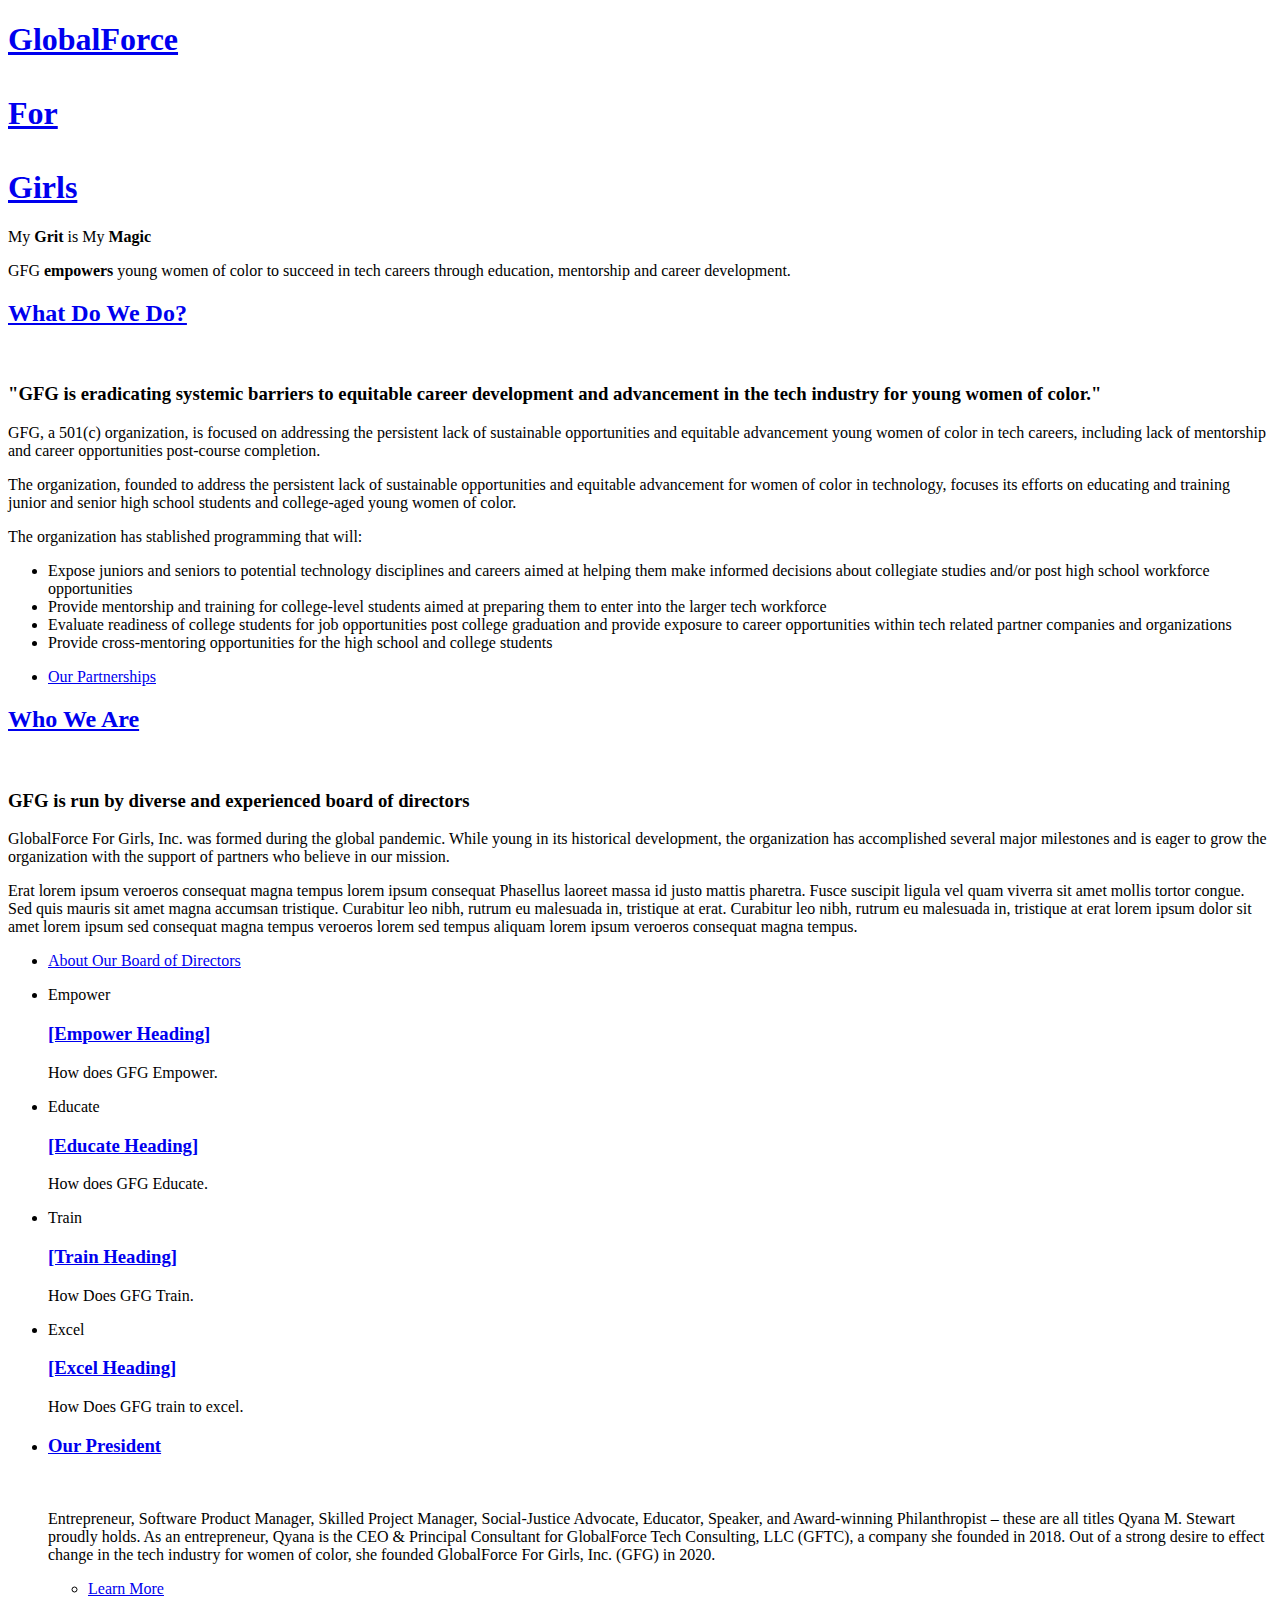
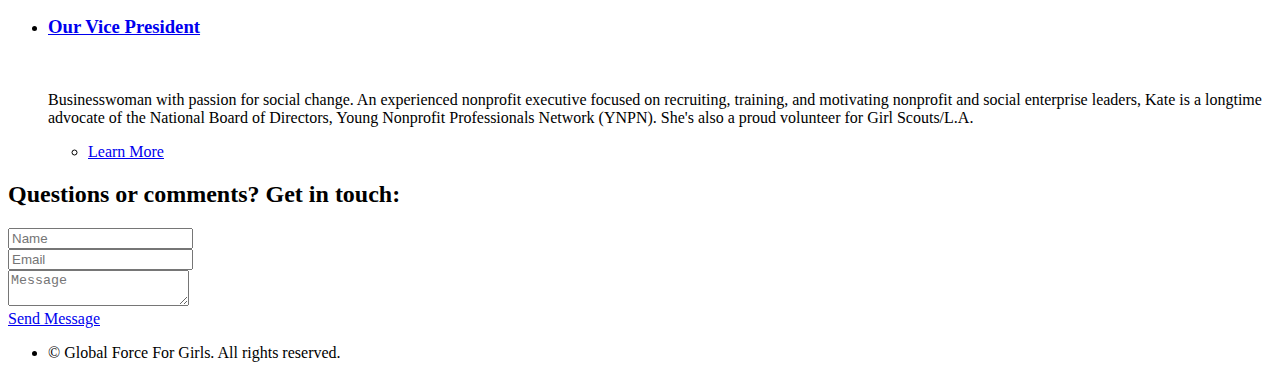
==== index.html @ ce8dde1b "Update index.html" ====
<!DOCTYPE HTML>

<html>

<head>
	<title>GlobalForce<br> For<br> Girls</title>
		<meta charset="utf-8" />
		<meta name="viewport" content="width=device-width, initial-scale=1, user-scalable=no" />
		<link rel="stylesheet" href="assets/css/main.css" />
	</head>
	<body class="homepage is-preload">
		<div id="page-wrapper">

			<!-- Header -->
				<section id="header">
          <!-- <div style="background-image: url('images/pic01_logo.png');"> -->
					<div class="container">

						<!-- Logo -->
							<h1 id="logo"><a href="index.html">GlobalForce<br> <br> For<br> <br>Girls</a></h1>
							<p>My <strong>Grit</strong> is My <strong>Magic</strong></p>

					</div>
				</section>

			<!-- Features -->
      
			<!-- Banner -->
				<section id="banner">
					<div class="container">
						<p>GFG <strong>empowers</strong> young women of color to succeed in tech careers through education, mentorship and career development.
             </p>
					</div>
				</section>

			<!-- Main -->
				<section id="main">
					<div class="container">
						<div class="row">

							<!-- Content -->
								<div id="content" class="col-8 col-12-medium">

									<!-- Post -->
										<article class="box post">
											<header>
												<h2><a href="#"> <strong>What Do We Do?</strong></a></h2>
											</header>
											<a href="#" class="image featured"><img src="images/bcc.jpg" alt="" /></a>
											<h3>"GFG is eradicating
systemic barriers to equitable career development
and advancement in the tech industry for young
women of color."</h3>
											<p>GFG, a 501(c) organization, is focused on addressing the persistent lack of sustainable
                      opportunities and equitable advancement young women of color in tech careers, including lack of mentorship and career
                      opportunities post-course completion.</p>

                      <p>The organization, founded to address the persistent lack of sustainable opportunities and equitable advancement for women of color in technology, focuses its efforts on educating and training junior and senior high school students and college-aged young women of color.</p> 
                      
                      <p>The organization has stablished programming that will:
                      <ul type="disc">
                      <li>Expose juniors and seniors to potential technology disciplines and careers aimed at helping them make informed decisions about collegiate studies and/or post high school workforce opportunities</li>
                      <li>Provide mentorship and training for college-level students aimed at preparing them to enter into the larger tech workforce</li>
                      <li>Evaluate readiness of college students for job opportunities post college graduation and provide exposure to career opportunities within tech related partner companies and organizations</li>
                      <li>Provide cross-mentoring opportunities for the high school and college students</li>
                      </ul>
                      </p>
											<ul class="actions">
												<li><a href="#" class="button icon solid fa-file">Our Partnerships</a></li>
											</ul>
                    
										</article>

									<!-- Post -->
										<article class="box post">
											<header>
												<h2><a href="#"><strong>Who We Are</strong></a></h2>
											</header>
											<a href="#" class="image featured"><img src="images/board.jpg" alt="" /></a>
											<h3>GFG is run by diverse and experienced  board of directors</h3>
											<p>GlobalForce For Girls, Inc. was formed during the global pandemic. While young in its historical development, the organization has accomplished several major milestones and is eager to grow the organization with the support of partners who believe in our mission.</p>
											<p>Erat lorem ipsum veroeros consequat magna tempus lorem ipsum consequat
											Phasellus laoreet massa id justo mattis pharetra. Fusce suscipit ligula
											vel quam viverra sit amet mollis tortor congue. Sed quis mauris sit amet
											magna accumsan tristique. Curabitur leo nibh, rutrum eu malesuada in,
											tristique at erat. Curabitur leo nibh, rutrum eu malesuada in, tristique
											at erat lorem ipsum dolor sit amet lorem ipsum sed consequat magna
											tempus veroeros lorem sed tempus aliquam lorem ipsum veroeros consequat
											magna tempus.</p>
											<ul class="actions">
												<li><a href="#" class="button icon solid fa-file">About Our Board of Directors</a></li>
											</ul>
										</article>

								</div>

							<!-- Sidebar -->
								<div id="sidebar" class="col-4 col-12-medium">

									<!-- Excerpts -->
										<section>
											<ul class="divided">
												<li>

													<!-- Excerpt -->
														<article class="box excerpt">
															<header>
																<span class="date">Empower</span>
																<h3><a href="#">[Empower Heading]</a></h3>
															</header>
															<p>How does GFG Empower.</p>
														</article>

												</li>
												<li>

													<!-- Excerpt -->
														<article class="box excerpt">
															<header>
																<span class="date">Educate</span>
																<h3><a href="#">[Educate Heading]</a></h3>
															</header>
															<p>How does GFG Educate.</p>
														</article>

												</li>
												<li>

													<!-- Excerpt -->
														<article class="box excerpt">
															<header>
																<span class="date">Train</span>
																<h3><a href="#">[Train Heading]</a></h3>
															</header>
															<p>How Does GFG Train.</p>
														</article>

												</li>

                        <li>

													<!-- Excerpt -->
														<article class="box excerpt">
															<header>
																<span class="date">Excel</span>
																<h3><a href="#">[Excel Heading]</a></h3>
															</header>
															<p>How Does GFG train to excel.</p>
														</article>

												</li>
											</ul>
										</section>

									<!-- Highlights -->
										<section>
											<ul class="divided">
												<li>

													<!-- Highlight -->
														<article class="box highlight">
															<header>
																<h3><a href="#">Our President</a></h3>
															</header>
															<a href="#" class="image left"><img src="images/qyana-ste.jpg" alt="" /></a>
															<p>Entrepreneur, Software Product Manager, Skilled Project Manager, Social-Justice Advocate, Educator, Speaker, and Award-winning Philanthropist – these are all titles Qyana M. Stewart proudly holds. As an entrepreneur, Qyana is the CEO & Principal Consultant for GlobalForce Tech Consulting, LLC 
                                (GFTC), a company she founded in 2018. Out of a strong desire to effect change in the tech industry for women of color, she founded GlobalForce For Girls, Inc. (GFG) in 2020.</p>
															<ul class="actions">
																<li><a href="#" class="button icon solid fa-file">Learn More</a></li>
															</ul>
														</article>

												</li>
												<li>

													<!-- Highlight -->
														<article class="box highlight">
															<header>
																<h3><a href="#">Our Vice President</a></h3>
															</header>
															<a href="#" class="image left"><img src="images/kate-cap.jpg" alt="" /></a>
															<p>Businesswoman with passion for social change. An experienced nonprofit executive focused on recruiting, training, and motivating nonprofit and social enterprise leaders, Kate is a longtime advocate of the National Board of Directors, Young Nonprofit Professionals Network (YNPN). She's also a proud volunteer for Girl Scouts/L.A.</p>
															<ul class="actions">
																<li><a href="#" class="button icon solid fa-file">Learn More</a></li>
															</ul>
														</article>

												</li>
											</ul>
										</section>

								</div>

						</div>
					</div>
				</section>

			<!-- Footer -->
				<section id="footer">
					<div class="container">
						<header>
							<h2>Questions or comments? <strong>Get in touch:</strong></h2>
						</header>
						<div class="row">
							<div class="col-6 col-12-medium">
								<section>
									<form method="post" action="#">
										<div class="row gtr-50">
											<div class="col-6 col-12-small">
												<input name="name" placeholder="Name" type="text" />
											</div>
											<div class="col-6 col-12-small">
												<input name="email" placeholder="Email" type="text" />
											</div>
											<div class="col-12">
												<textarea name="message" placeholder="Message"></textarea>
											</div>
											<div class="col-12">
												<a href="#" class="form-button-submit button icon solid fa-envelope">Send Message</a>
											</div>
										</div>
									</form>
								</section>
							</div>
						</div>
					</div>
					<div id="copyright" class="container">
						<ul class="links">
							<li>&copy; Global Force For Girls. All rights reserved.</li>
						</ul>
					</div>
				</section>

		</div>

		<!-- Scripts -->
			<script src="assets/js/jquery.min.js"></script>
			<script src="assets/js/jquery.dropotron.min.js"></script>
			<script src="assets/js/browser.min.js"></script>
			<script src="assets/js/breakpoints.min.js"></script>
			<script src="assets/js/util.js"></script>
			<script src="assets/js/main.js"></script>

	</body>
</html>
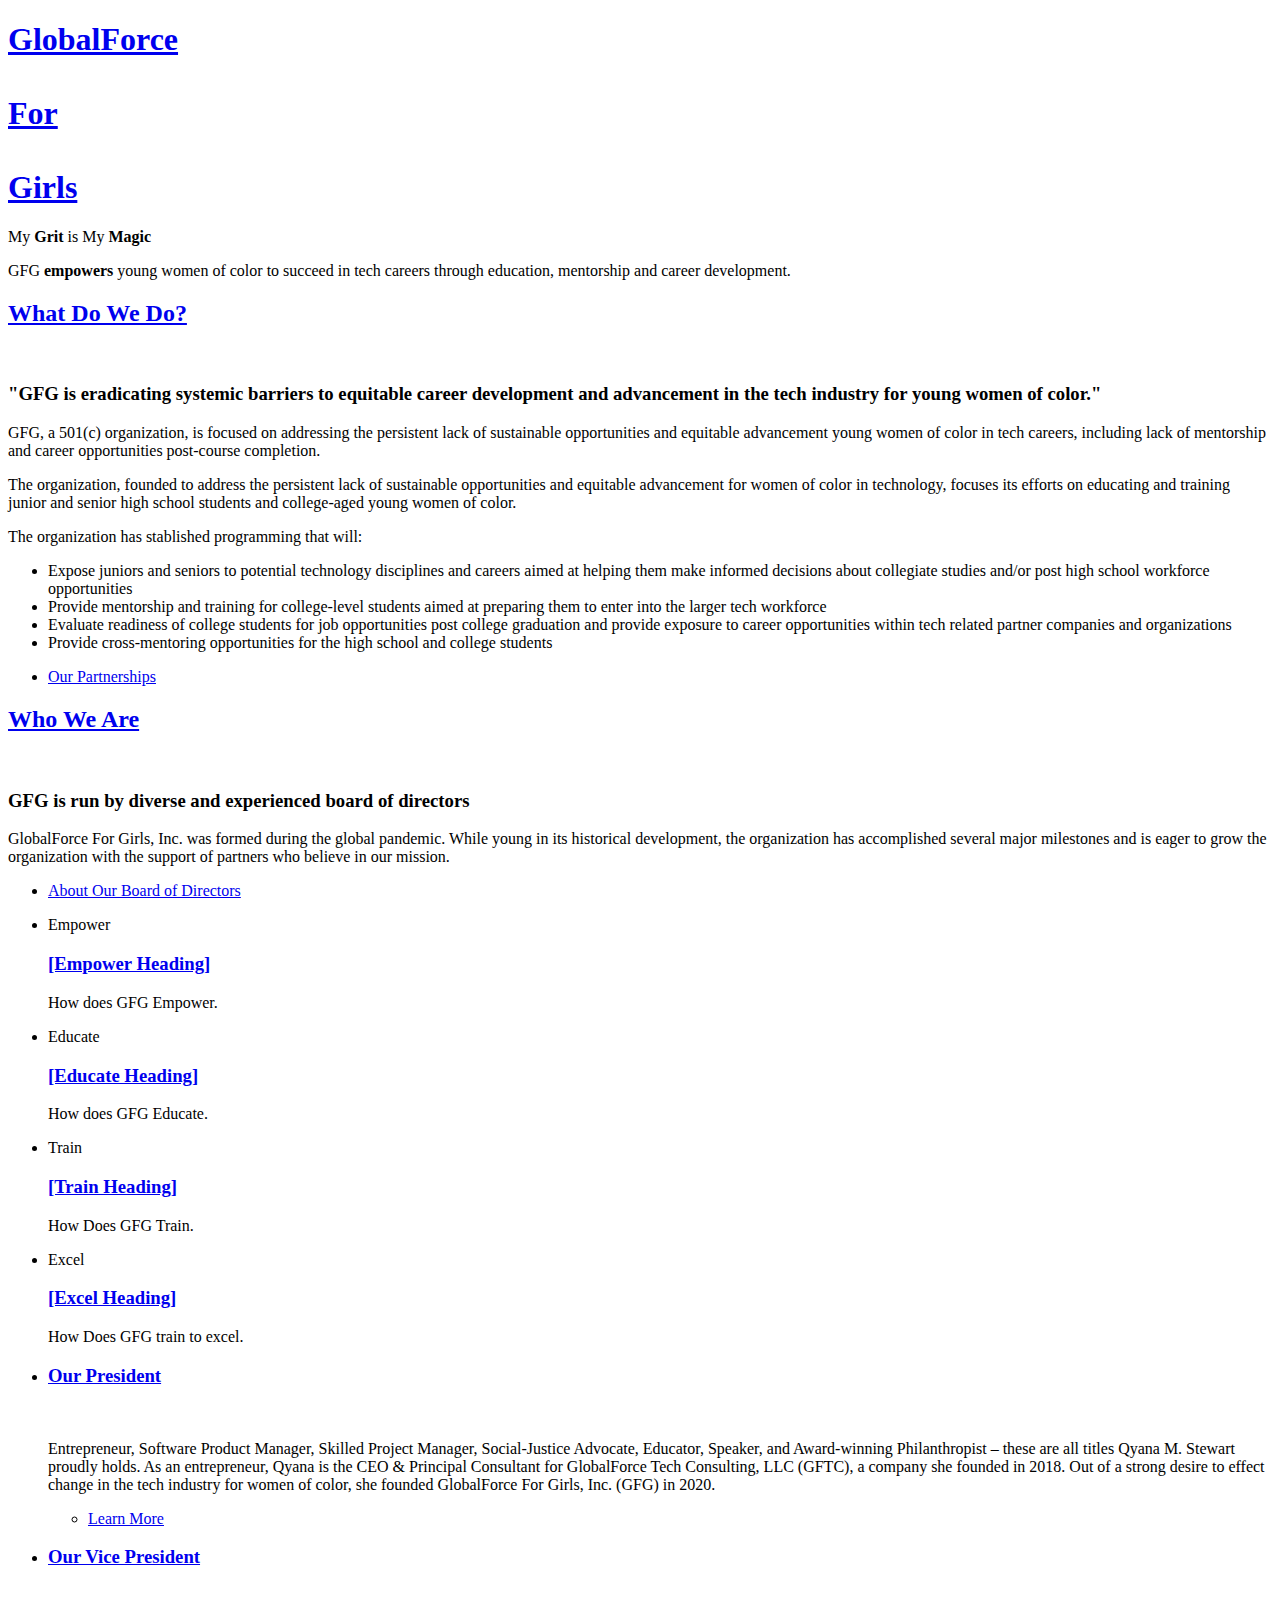
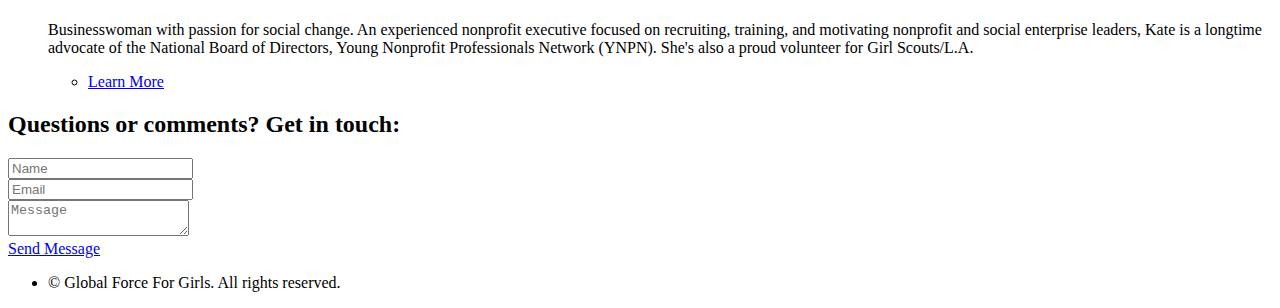
==== commit 39ba99c6: "Update index.html" ====
--- a/index.html
+++ b/index.html
@@ -3,7 +3,7 @@
 <html>
 
 <head>
-	<title>GlobalForce<br> For<br> Girls</title>
+	<title>GlobalForce For Girls</title>
 		<meta charset="utf-8" />
 		<meta name="viewport" content="width=device-width, initial-scale=1, user-scalable=no" />
 		<link rel="stylesheet" href="assets/css/main.css" />
@@ -66,7 +66,7 @@
                       </ul>
                       </p>
 											<ul class="actions">
-												<li><a href="#" class="button icon solid fa-file">Our Partnerships</a></li>
+												<li><a href="goals.html#partnerships" class="button icon solid fa-file">Our Partnerships</a></li>
 											</ul>
                     
 										</article>
@@ -79,14 +79,7 @@
 											<a href="#" class="image featured"><img src="images/board.jpg" alt="" /></a>
 											<h3>GFG is run by diverse and experienced  board of directors</h3>
 											<p>GlobalForce For Girls, Inc. was formed during the global pandemic. While young in its historical development, the organization has accomplished several major milestones and is eager to grow the organization with the support of partners who believe in our mission.</p>
-											<p>Erat lorem ipsum veroeros consequat magna tempus lorem ipsum consequat
-											Phasellus laoreet massa id justo mattis pharetra. Fusce suscipit ligula
-											vel quam viverra sit amet mollis tortor congue. Sed quis mauris sit amet
-											magna accumsan tristique. Curabitur leo nibh, rutrum eu malesuada in,
-											tristique at erat. Curabitur leo nibh, rutrum eu malesuada in, tristique
-											at erat lorem ipsum dolor sit amet lorem ipsum sed consequat magna
-											tempus veroeros lorem sed tempus aliquam lorem ipsum veroeros consequat
-											magna tempus.</p>
+											<p></p>
 											<ul class="actions">
 												<li><a href="#" class="button icon solid fa-file">About Our Board of Directors</a></li>
 											</ul>
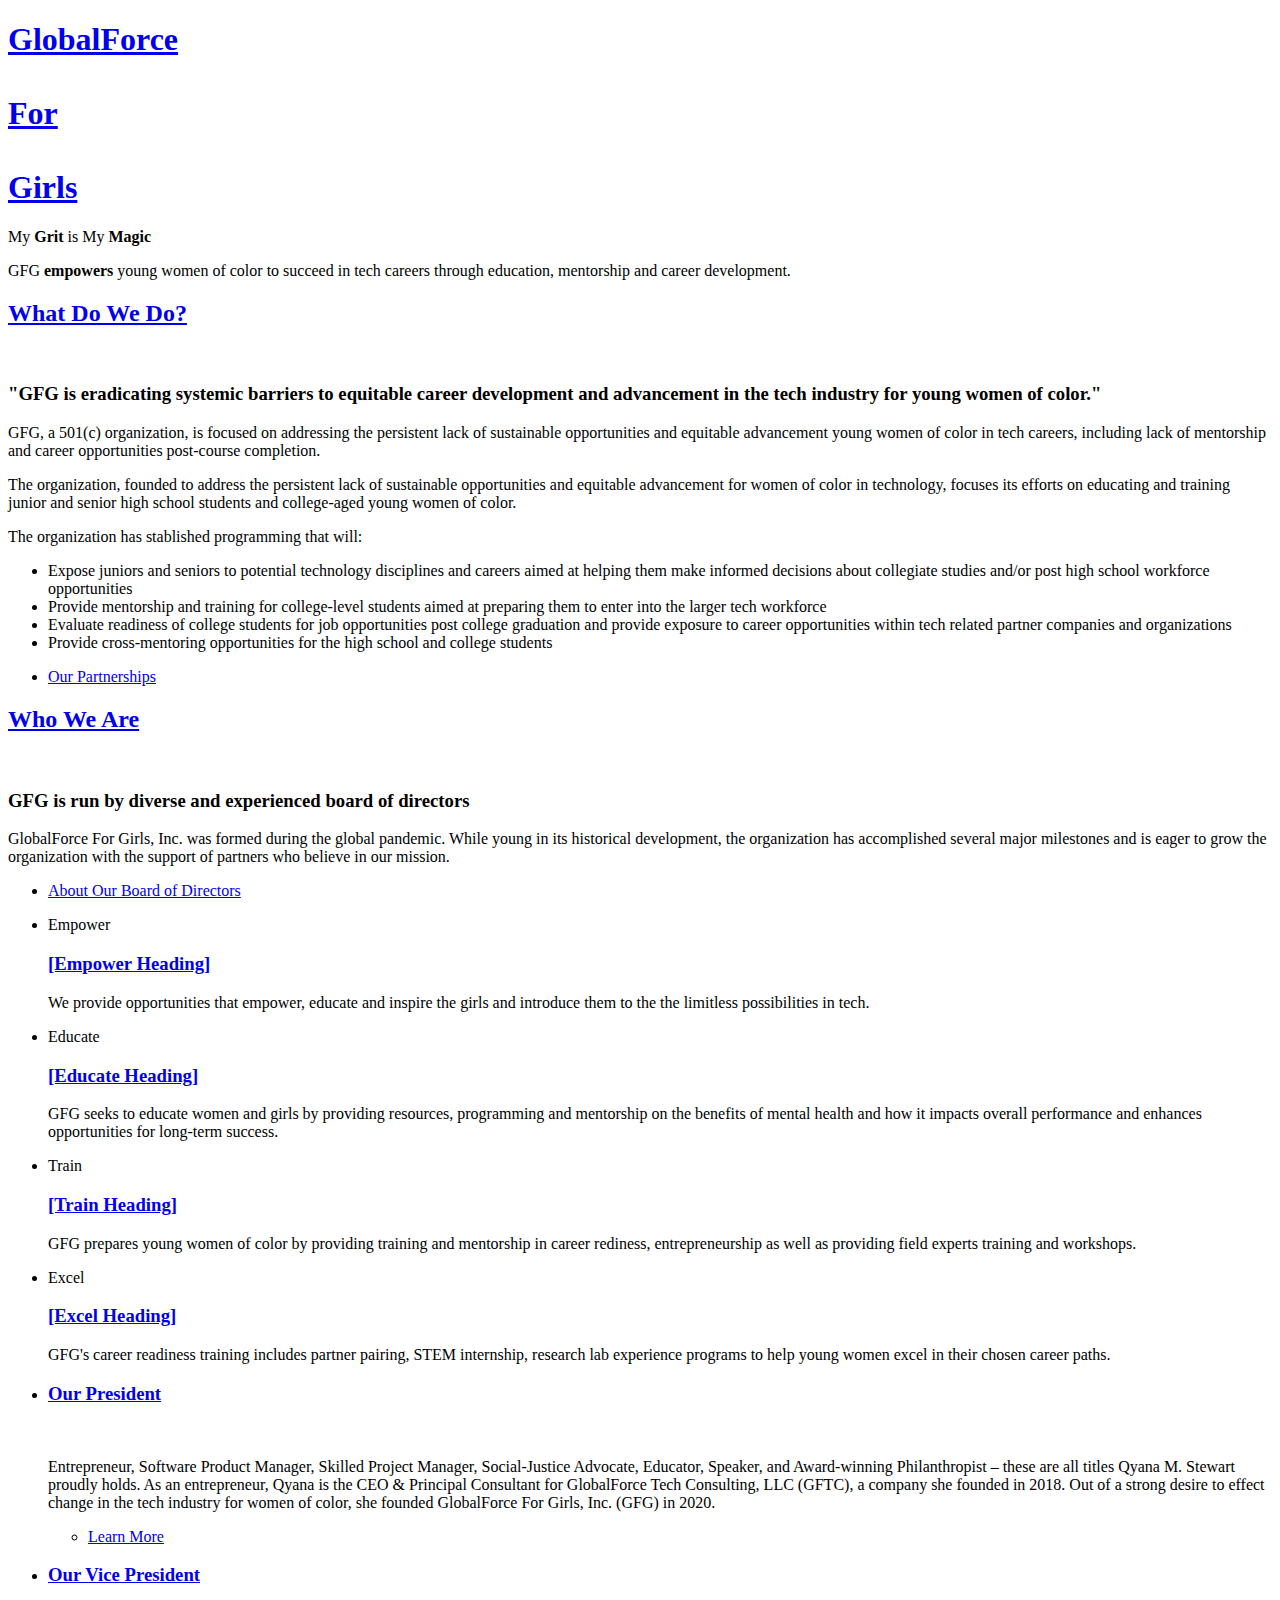
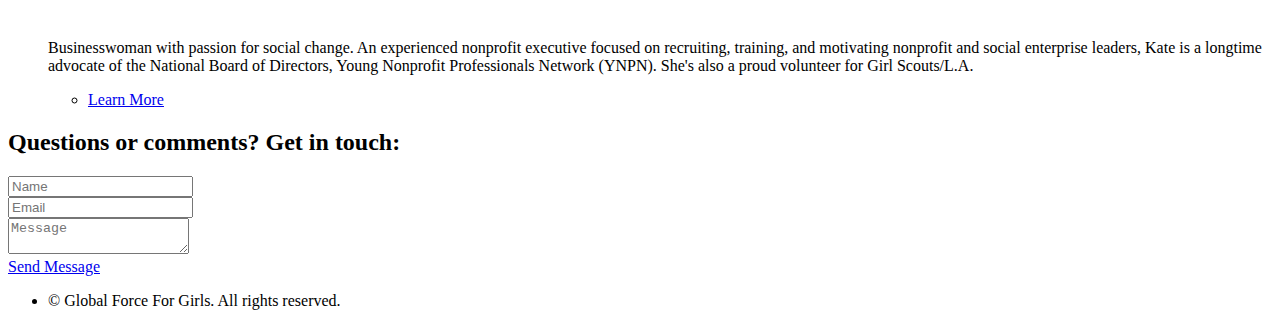
==== commit 35515ad9: "Update index.html" ====
--- a/index.html
+++ b/index.html
@@ -101,7 +101,7 @@
 																<span class="date">Empower</span>
 																<h3><a href="#">[Empower Heading]</a></h3>
 															</header>
-															<p>How does GFG Empower.</p>
+															<p>We provide opportunities that empower, educate and inspire the girls and introduce them to the the limitless possibilities in tech.</p>
 														</article>
 
 												</li>
@@ -113,7 +113,8 @@
 																<span class="date">Educate</span>
 																<h3><a href="#">[Educate Heading]</a></h3>
 															</header>
-															<p>How does GFG Educate.</p>
+															<p>GFG seeks to educate women and girls by providing resources, programming and mentorship on the benefits of mental health and how it impacts overall performance and enhances opportunities for long-term success.
+</p>
 														</article>
 
 												</li>
@@ -125,7 +126,7 @@
 																<span class="date">Train</span>
 																<h3><a href="#">[Train Heading]</a></h3>
 															</header>
-															<p>How Does GFG Train.</p>
+															<p>GFG prepares young women of color by providing training and mentorship in career rediness, entrepreneurship as well as providing field experts training and workshops.</p>
 														</article>
 
 												</li>
@@ -138,7 +139,7 @@
 																<span class="date">Excel</span>
 																<h3><a href="#">[Excel Heading]</a></h3>
 															</header>
-															<p>How Does GFG train to excel.</p>
+															<p>GFG's career readiness training includes partner pairing, STEM internship, research lab experience programs to help young women excel in their chosen career paths.</p>
 														</article>
 
 												</li>
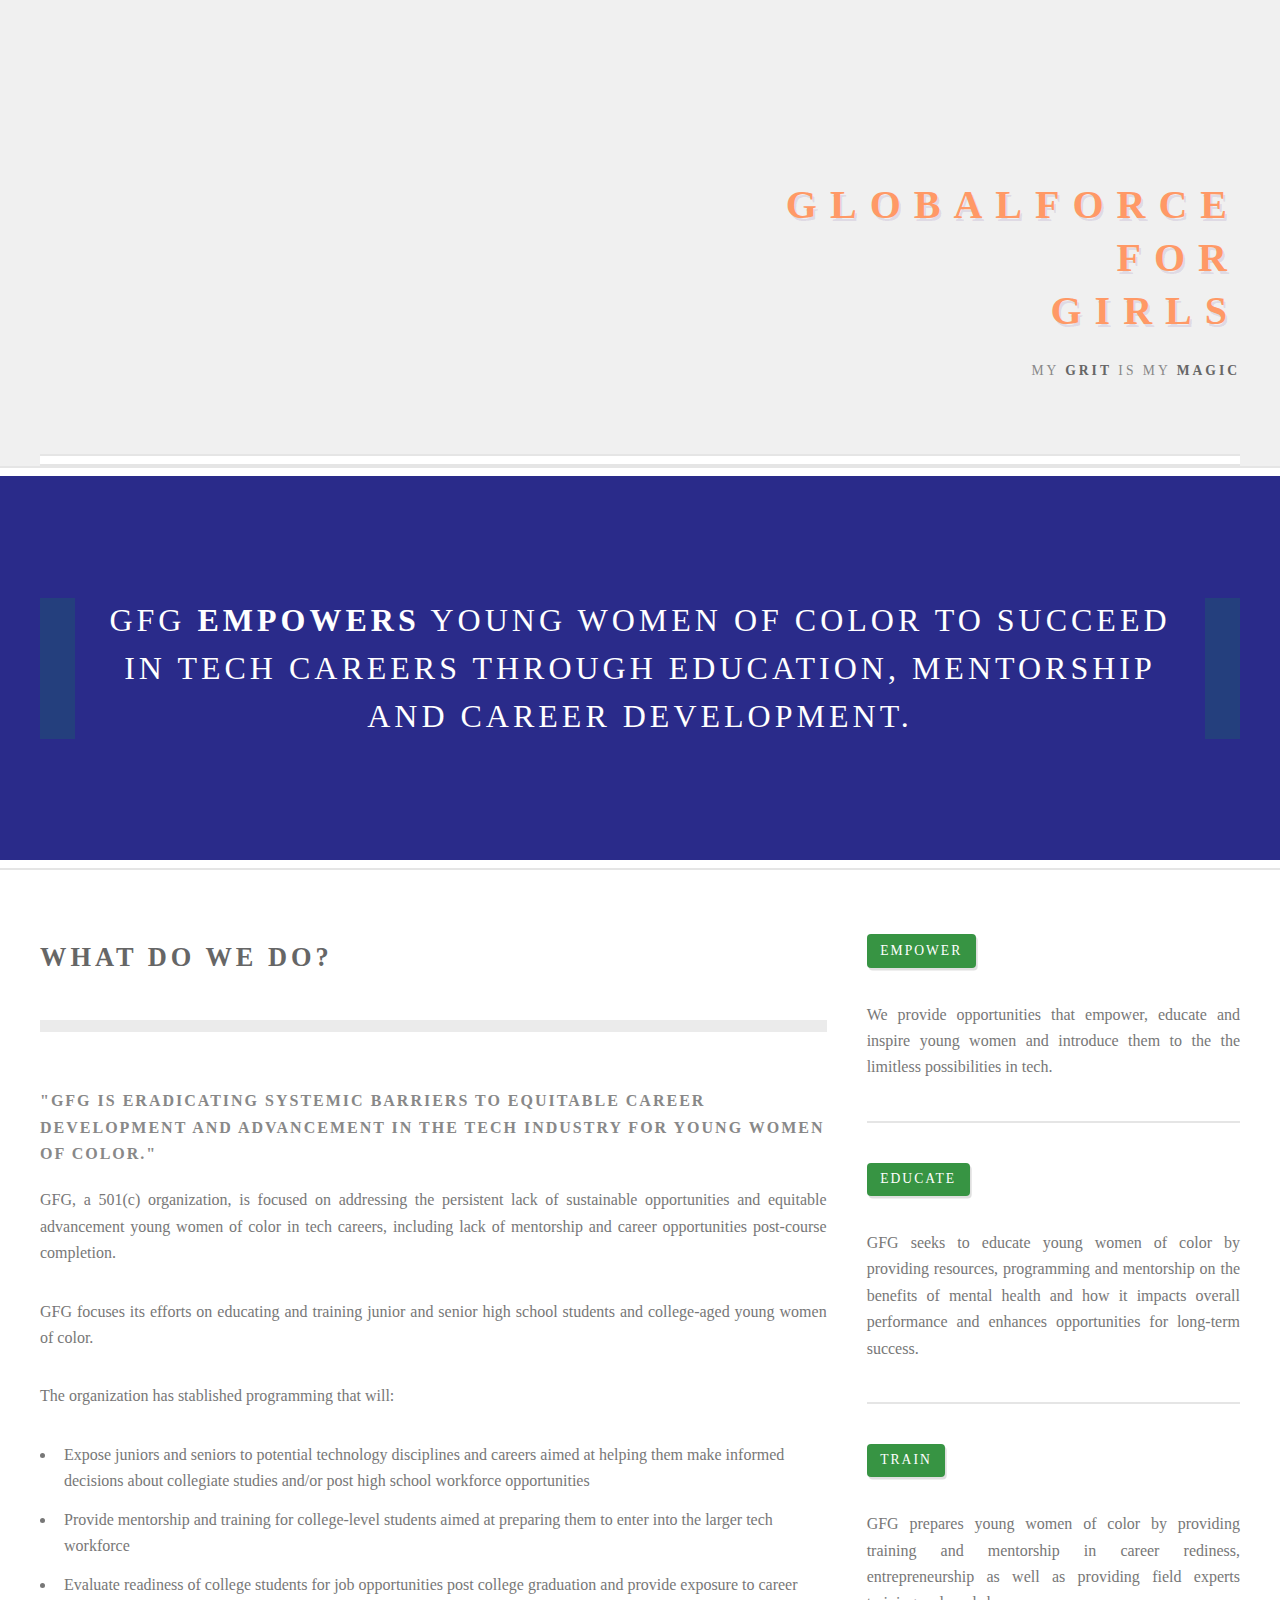
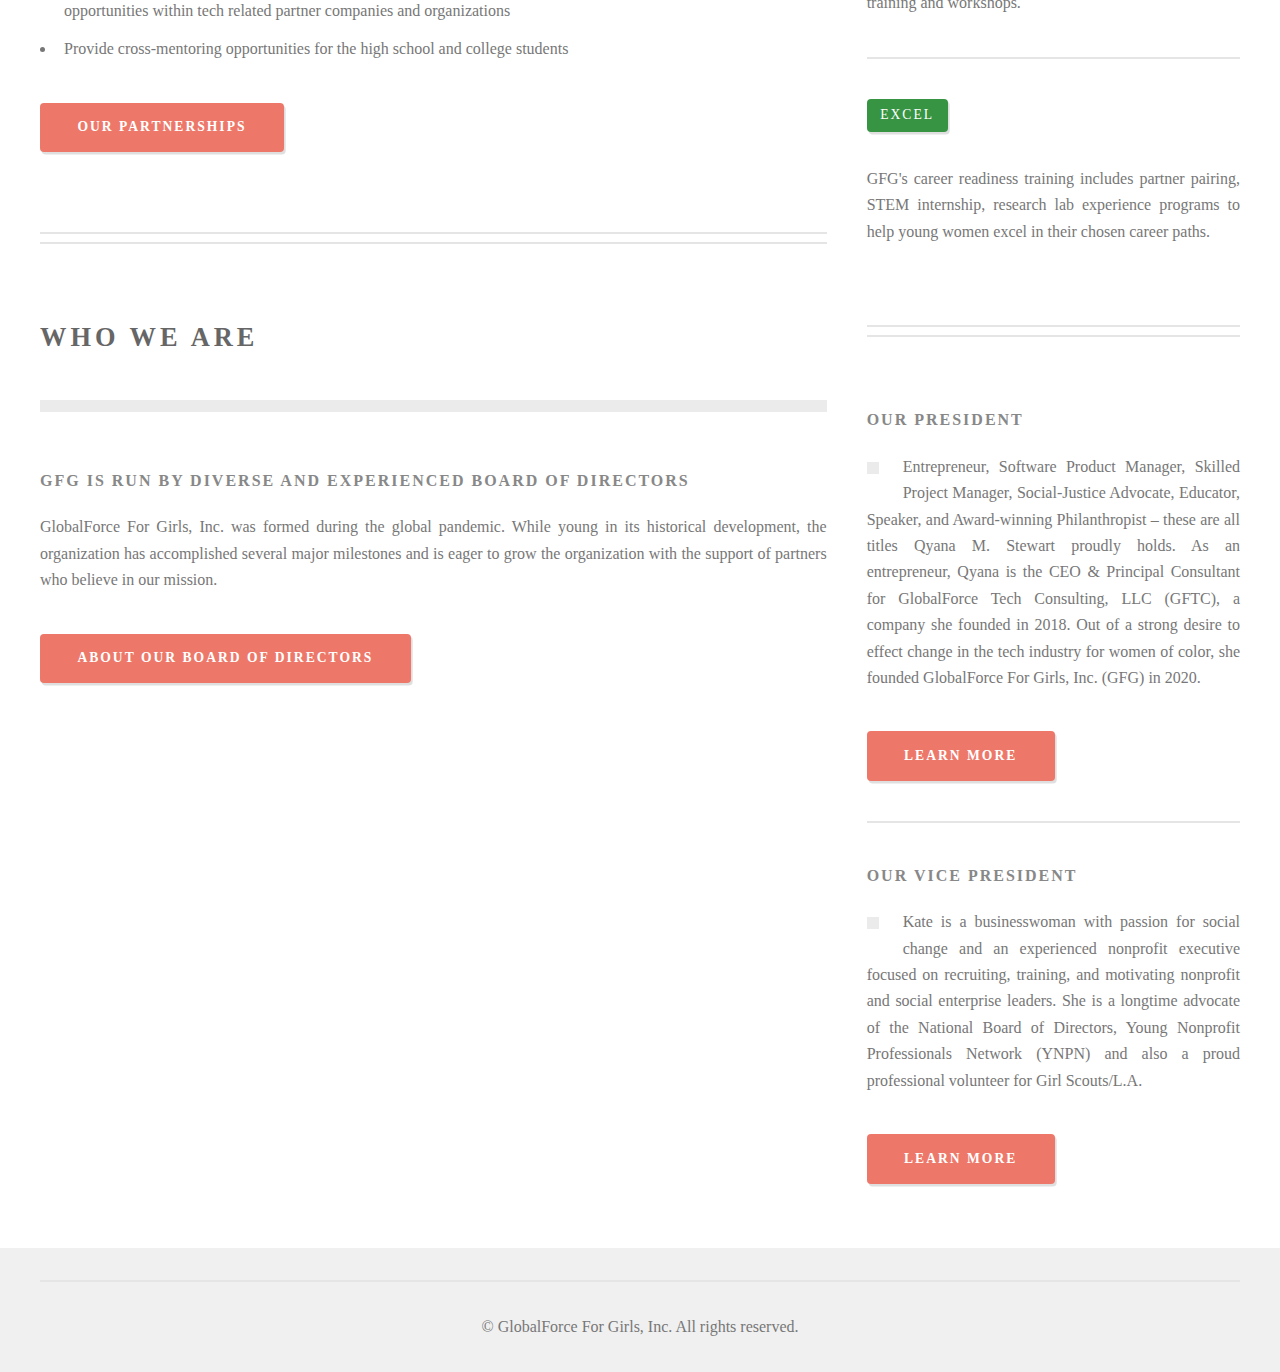
==== commit 2e4ed106: "Update index.html" ====
--- a/index.html
+++ b/index.html
@@ -55,7 +55,7 @@
                       opportunities and equitable advancement young women of color in tech careers, including lack of mentorship and career
                       opportunities post-course completion.</p>
 
-                      <p>The organization, founded to address the persistent lack of sustainable opportunities and equitable advancement for women of color in technology, focuses its efforts on educating and training junior and senior high school students and college-aged young women of color.</p> 
+                      <p>GFG focuses its efforts on educating and training junior and senior high school students and college-aged young women of color.</p> 
                       
                       <p>The organization has stablished programming that will:
                       <ul type="disc">
@@ -81,7 +81,7 @@
 											<p>GlobalForce For Girls, Inc. was formed during the global pandemic. While young in its historical development, the organization has accomplished several major milestones and is eager to grow the organization with the support of partners who believe in our mission.</p>
 											<p></p>
 											<ul class="actions">
-												<li><a href="#" class="button icon solid fa-file">About Our Board of Directors</a></li>
+												<li><a class="button1 solid">About Our Board of Directors</a></li>
 											</ul>
 										</article>
 
@@ -99,9 +99,9 @@
 														<article class="box excerpt">
 															<header>
 																<span class="date">Empower</span>
-																<h3><a href="#">[Empower Heading]</a></h3>
-															</header>
-															<p>We provide opportunities that empower, educate and inspire the girls and introduce them to the the limitless possibilities in tech.</p>
+															
+															</header>
+															<p>We provide opportunities that empower, educate and inspire young women and introduce them to the the limitless possibilities in tech.</p>
 														</article>
 
 												</li>
@@ -111,9 +111,9 @@
 														<article class="box excerpt">
 															<header>
 																<span class="date">Educate</span>
-																<h3><a href="#">[Educate Heading]</a></h3>
-															</header>
-															<p>GFG seeks to educate women and girls by providing resources, programming and mentorship on the benefits of mental health and how it impacts overall performance and enhances opportunities for long-term success.
+														  
+															</header>
+															<p>GFG seeks to educate young women of color by providing resources, programming and mentorship on the benefits of mental health and how it impacts overall performance and enhances opportunities for long-term success.
 </p>
 														</article>
 
@@ -124,7 +124,7 @@
 														<article class="box excerpt">
 															<header>
 																<span class="date">Train</span>
-																<h3><a href="#">[Train Heading]</a></h3>
+																
 															</header>
 															<p>GFG prepares young women of color by providing training and mentorship in career rediness, entrepreneurship as well as providing field experts training and workshops.</p>
 														</article>
@@ -137,7 +137,7 @@
 														<article class="box excerpt">
 															<header>
 																<span class="date">Excel</span>
-																<h3><a href="#">[Excel Heading]</a></h3>
+																
 															</header>
 															<p>GFG's career readiness training includes partner pairing, STEM internship, research lab experience programs to help young women excel in their chosen career paths.</p>
 														</article>
@@ -160,7 +160,7 @@
 															<p>Entrepreneur, Software Product Manager, Skilled Project Manager, Social-Justice Advocate, Educator, Speaker, and Award-winning Philanthropist – these are all titles Qyana M. Stewart proudly holds. As an entrepreneur, Qyana is the CEO & Principal Consultant for GlobalForce Tech Consulting, LLC 
                                 (GFTC), a company she founded in 2018. Out of a strong desire to effect change in the tech industry for women of color, she founded GlobalForce For Girls, Inc. (GFG) in 2020.</p>
 															<ul class="actions">
-																<li><a href="#" class="button icon solid fa-file">Learn More</a></li>
+																<li><a class="button1 solid">Learn More</a></li>
 															</ul>
 														</article>
 
@@ -173,9 +173,9 @@
 																<h3><a href="#">Our Vice President</a></h3>
 															</header>
 															<a href="#" class="image left"><img src="images/kate-cap.jpg" alt="" /></a>
-															<p>Businesswoman with passion for social change. An experienced nonprofit executive focused on recruiting, training, and motivating nonprofit and social enterprise leaders, Kate is a longtime advocate of the National Board of Directors, Young Nonprofit Professionals Network (YNPN). She's also a proud volunteer for Girl Scouts/L.A.</p>
+															<p>Kate is a businesswoman with passion for social change and an experienced nonprofit executive focused on recruiting, training, and motivating nonprofit and social enterprise leaders. She is a longtime advocate of the National Board of Directors, Young Nonprofit Professionals Network (YNPN) and also a proud professional volunteer for Girl Scouts/L.A.</p>
 															<ul class="actions">
-																<li><a href="#" class="button icon solid fa-file">Learn More</a></li>
+																<li><a class="button1 solid">Learn More</a></li>
 															</ul>
 														</article>
 
@@ -189,7 +189,7 @@
 					</div>
 				</section>
 
-			<!-- Footer -->
+			<!-- Footer 
 				<section id="footer">
 					<div class="container">
 						<header>
@@ -218,9 +218,10 @@
 							</div>
 						</div>
 					</div>
+          -->
 					<div id="copyright" class="container">
 						<ul class="links">
-							<li>&copy; Global Force For Girls. All rights reserved.</li>
+							<li>&copy; GlobalForce For Girls, Inc. All rights reserved.</li>
 						</ul>
 					</div>
 				</section>
--- a/assets/css/main.css
+++ b/assets/css/main.css
@@ -0,0 +1,2732 @@
+@import url("fontawesome-all.min.css");
+@import url("https://fonts.googleapis.com/css?family=Source+Sans+Pro:300,400,600|Arvo:700");
+
+/*
+	Strongly Typed by HTML5 UP
+	html5up.net | @ajlkn
+	Free for personal and commercial use under the CCA 3.0 license (html5up.net/license)
+*/
+
+html, body, div, span, applet, object,
+iframe, h1, h2, h3, h4, h5, h6, p, blockquote,
+pre, a, abbr, acronym, address, big, cite,
+code, del, dfn, em, img, ins, kbd, q, s, samp,
+small, strike, strong, sub, sup, tt, var, b,
+u, i, center, dl, dt, dd, ol, ul, li, fieldset,
+form, label, legend, table, caption, tbody,
+tfoot, thead, tr, th, td, article, aside,
+canvas, details, embed, figure, figcaption,
+footer, header, hgroup, menu, nav, output, ruby,
+section, summary, time, mark, audio, video {
+	margin: 0;
+	padding: 0;
+	border: 0;
+	font-size: 100%;
+	font-family: 'Questrial';
+	vertical-align: baseline;}
+
+article, aside, details, figcaption, figure,
+footer, header, hgroup, menu, nav, section {
+	display: block;}
+
+body {
+	line-height: 1;
+}
+
+ol, ul {
+	list-style: none;
+}
+
+blockquote, q {
+	quotes: none;
+}
+
+	blockquote:before, blockquote:after, q:before, q:after {
+		content: '';
+		content: none;
+	}
+
+table {
+	border-collapse: collapse;
+	border-spacing: 0;
+}
+
+body {
+	-webkit-text-size-adjust: none;
+}
+
+mark {
+	background-color: transparent;
+	color: inherit;
+}
+
+input::-moz-focus-inner {
+	border: 0;
+	padding: 0;
+}
+
+input, select, textarea {
+	-moz-appearance: none;
+	-webkit-appearance: none;
+	-ms-appearance: none;
+	appearance: none;
+}
+
+/* Basic */
+
+	html {
+		box-sizing: border-box;
+	}
+
+	*, *:before, *:after {
+		box-sizing: inherit;
+	}
+
+	body {
+		background: #f0f0f0;
+	}
+
+		body.is-preload *, body.is-preload *:before, body.is-preload *:after {
+			-moz-animation: none !important;
+			-webkit-animation: none !important;
+			-ms-animation: none !important;
+			animation: none !important;
+			-moz-transition: none !important;
+			-webkit-transition: none !important;
+			-ms-transition: none !important;
+			transition: none !important;
+		}
+
+	body, input, textarea, select {
+		font-family: 'Questrial';
+		font-weight: 300;
+		color: #777;
+		line-height: 1.65em;
+		font-size: 15pt;
+	}
+
+	h1, h2, h3, h4, h5, h6 {
+		font-weight: 600;
+		text-transform: uppercase;
+		color: #888;
+	}
+
+	h1 a, h2 a, h3 a, h4 a, h5 a, h6 a {
+		color: inherit;
+		text-decoration: none;
+		border: 0;
+	}
+
+	h2 {
+		font-size: 1.65em;
+		font-weight: 400;
+		letter-spacing: 4px;
+		margin: 0 0 1.5em 0;
+		line-height: 1.75em;
+	}
+
+	h3 {
+		font-size: 1em;
+		letter-spacing: 2px;
+		margin: 0 0 1.25em 0;
+	}
+
+	a {
+		-moz-transition: color 0.25s ease-in-out, border-bottom-color 0.25s ease-in-out;
+		-webkit-transition: color 0.25s ease-in-out, border-bottom-color 0.25s ease-in-out;
+		-ms-transition: color 0.25s ease-in-out, border-bottom-color 0.25s ease-in-out;
+		transition: color 0.25s ease-in-out, border-bottom-color 0.25s ease-in-out;
+		color: #666;
+		text-decoration: none;
+		border-bottom: solid 1px #ddd;
+	}
+
+		a strong {
+			-moz-transition: color 0.25s ease-in-out, border-bottom-color 0.25s ease-in-out;
+			-webkit-transition: color 0.25s ease-in-out, border-bottom-color 0.25s ease-in-out;
+			-ms-transition: color 0.25s ease-in-out, border-bottom-color 0.25s ease-in-out;
+			transition: color 0.25s ease-in-out, border-bottom-color 0.25s ease-in-out;
+		}
+
+		a:hover {
+			color: #ed786a;
+			border-bottom-color: rgba(255, 255, 255, 0);
+		}
+
+			a:hover strong {
+				color: #ed786a;
+			}
+
+	strong, b {
+		font-weight: 600;
+		color: #666;
+	}
+
+	em, i {
+		font-style: italic;
+	}
+
+	sub {
+		position: relative;
+		top: 0.5em;
+		font-size: 0.8em;
+	}
+
+	sup {
+		position: relative;
+		top: -0.5em;
+		font-size: 0.8em;
+	}
+
+	hr {
+		border: 0;
+		border-top: solid 1px #ddd;
+	}
+
+	blockquote {
+		border-left: solid 0.5em #ddd;
+		padding: 1em 0 1em 2em;
+		font-style: italic;
+	}
+
+	p {
+		text-align: justify;
+		margin-bottom: 2em;
+	}
+
+	ul, ol, dl, table, blockquote {
+		margin-bottom: 2em;
+	}
+
+	br.clear {
+		clear: both;
+	}
+
+/* Container */
+
+	.container {
+		margin: 0 auto;
+		max-width: 100%;
+		width: 70em;
+	}
+
+		@media screen and (max-width: 1680px) {
+
+			.container {
+				width: 68em;
+			}
+
+		}
+
+		@media screen and (max-width: 1280px) {
+
+			.container {
+				width: calc(100% - 80px);
+			}
+
+		}
+
+		@media screen and (max-width: 980px) {
+
+			.container {
+				width: calc(100% - 100px);
+			}
+
+		}
+
+		@media screen and (max-width: 736px) {
+
+			.container {
+				width: calc(100% - 40px);
+			}
+
+		}
+
+/* Row */
+
+	.row {
+		display: flex;
+		flex-wrap: wrap;
+		box-sizing: border-box;
+		align-items: stretch;
+	}
+
+		.row > * {
+			box-sizing: border-box;
+		}
+
+		.row.gtr-uniform > * > :last-child {
+			margin-bottom: 0;
+		}
+
+		.row.aln-left {
+			justify-content: flex-start;
+		}
+
+		.row.aln-center {
+			justify-content: center;
+		}
+
+		.row.aln-right {
+			justify-content: flex-end;
+		}
+
+		.row.aln-top {
+			align-items: flex-start;
+		}
+
+		.row.aln-middle {
+			align-items: center;
+		}
+
+		.row.aln-bottom {
+			align-items: flex-end;
+		}
+
+		.row > .imp {
+			order: -1;
+		}
+
+		.row > .col-1 {
+			width: 8.33333%;
+		}
+
+		.row > .off-1 {
+			margin-left: 8.33333%;
+		}
+
+		.row > .col-2 {
+			width: 16.66667%;
+		}
+
+		.row > .off-2 {
+			margin-left: 16.66667%;
+		}
+
+		.row > .col-3 {
+			width: 25%;
+		}
+
+		.row > .off-3 {
+			margin-left: 25%;
+		}
+
+		.row > .col-4 {
+			width: 33.33333%;
+		}
+
+		.row > .off-4 {
+			margin-left: 33.33333%;
+		}
+
+		.row > .col-5 {
+			width: 41.66667%;
+		}
+
+		.row > .off-5 {
+			margin-left: 41.66667%;
+		}
+
+		.row > .col-6 {
+			width: 50%;
+		}
+
+		.row > .off-6 {
+			margin-left: 50%;
+		}
+
+		.row > .col-7 {
+			width: 58.33333%;
+		}
+
+		.row > .off-7 {
+			margin-left: 58.33333%;
+		}
+
+		.row > .col-8 {
+			width: 66.66667%;
+		}
+
+		.row > .off-8 {
+			margin-left: 66.66667%;
+		}
+
+		.row > .col-9 {
+			width: 75%;
+		}
+
+		.row > .off-9 {
+			margin-left: 75%;
+		}
+
+		.row > .col-10 {
+			width: 83.33333%;
+		}
+
+		.row > .off-10 {
+			margin-left: 83.33333%;
+		}
+
+		.row > .col-11 {
+			width: 91.66667%;
+		}
+
+		.row > .off-11 {
+			margin-left: 91.66667%;
+		}
+
+		.row > .col-12 {
+			width: 100%;
+		}
+
+		.row > .off-12 {
+			margin-left: 100%;
+		}
+
+		.row.gtr-0 {
+			margin-top: 0px;
+			margin-left: 0px;
+		}
+
+			.row.gtr-0 > * {
+				padding: 0px 0 0 0px;
+			}
+
+			.row.gtr-0.gtr-uniform {
+				margin-top: 0px;
+			}
+
+				.row.gtr-0.gtr-uniform > * {
+					padding-top: 0px;
+				}
+
+		.row.gtr-25 {
+			margin-top: -12.5px;
+			margin-left: -12.5px;
+		}
+
+			.row.gtr-25 > * {
+				padding: 12.5px 0 0 12.5px;
+			}
+
+			.row.gtr-25.gtr-uniform {
+				margin-top: -12.5px;
+			}
+
+				.row.gtr-25.gtr-uniform > * {
+					padding-top: 12.5px;
+				}
+
+		.row.gtr-50 {
+			margin-top: -25px;
+			margin-left: -25px;
+		}
+
+			.row.gtr-50 > * {
+				padding: 25px 0 0 25px;
+			}
+
+			.row.gtr-50.gtr-uniform {
+				margin-top: -25px;
+			}
+
+				.row.gtr-50.gtr-uniform > * {
+					padding-top: 25px;
+				}
+
+		.row {
+			margin-top: -50px;
+			margin-left: -50px;
+		}
+
+			.row > * {
+				padding: 50px 0 0 50px;
+			}
+
+			.row.gtr-uniform {
+				margin-top: -50px;
+			}
+
+				.row.gtr-uniform > * {
+					padding-top: 50px;
+				}
+
+		.row.gtr-150 {
+			margin-top: -75px;
+			margin-left: -75px;
+		}
+
+			.row.gtr-150 > * {
+				padding: 75px 0 0 75px;
+			}
+
+			.row.gtr-150.gtr-uniform {
+				margin-top: -75px;
+			}
+
+				.row.gtr-150.gtr-uniform > * {
+					padding-top: 75px;
+				}
+
+		.row.gtr-200 {
+			margin-top: -100px;
+			margin-left: -100px;
+		}
+
+			.row.gtr-200 > * {
+				padding: 100px 0 0 100px;
+			}
+
+			.row.gtr-200.gtr-uniform {
+				margin-top: -100px;
+			}
+
+				.row.gtr-200.gtr-uniform > * {
+					padding-top: 100px;
+				}
+
+		@media screen and (max-width: 1680px) {
+
+			.row {
+				display: flex;
+				flex-wrap: wrap;
+				box-sizing: border-box;
+				align-items: stretch;
+			}
+
+				.row > * {
+					box-sizing: border-box;
+				}
+
+				.row.gtr-uniform > * > :last-child {
+					margin-bottom: 0;
+				}
+
+				.row.aln-left {
+					justify-content: flex-start;
+				}
+
+				.row.aln-center {
+					justify-content: center;
+				}
+
+				.row.aln-right {
+					justify-content: flex-end;
+				}
+
+				.row.aln-top {
+					align-items: flex-start;
+				}
+
+				.row.aln-middle {
+					align-items: center;
+				}
+
+				.row.aln-bottom {
+					align-items: flex-end;
+				}
+
+				.row > .imp-xlarge {
+					order: -1;
+				}
+
+				.row > .col-1-xlarge {
+					width: 8.33333%;
+				}
+
+				.row > .off-1-xlarge {
+					margin-left: 8.33333%;
+				}
+
+				.row > .col-2-xlarge {
+					width: 16.66667%;
+				}
+
+				.row > .off-2-xlarge {
+					margin-left: 16.66667%;
+				}
+
+				.row > .col-3-xlarge {
+					width: 25%;
+				}
+
+				.row > .off-3-xlarge {
+					margin-left: 25%;
+				}
+
+				.row > .col-4-xlarge {
+					width: 33.33333%;
+				}
+
+				.row > .off-4-xlarge {
+					margin-left: 33.33333%;
+				}
+
+				.row > .col-5-xlarge {
+					width: 41.66667%;
+				}
+
+				.row > .off-5-xlarge {
+					margin-left: 41.66667%;
+				}
+
+				.row > .col-6-xlarge {
+					width: 50%;
+				}
+
+				.row > .off-6-xlarge {
+					margin-left: 50%;
+				}
+
+				.row > .col-7-xlarge {
+					width: 58.33333%;
+				}
+
+				.row > .off-7-xlarge {
+					margin-left: 58.33333%;
+				}
+
+				.row > .col-8-xlarge {
+					width: 66.66667%;
+				}
+
+				.row > .off-8-xlarge {
+					margin-left: 66.66667%;
+				}
+
+				.row > .col-9-xlarge {
+					width: 75%;
+				}
+
+				.row > .off-9-xlarge {
+					margin-left: 75%;
+				}
+
+				.row > .col-10-xlarge {
+					width: 83.33333%;
+				}
+
+				.row > .off-10-xlarge {
+					margin-left: 83.33333%;
+				}
+
+				.row > .col-11-xlarge {
+					width: 91.66667%;
+				}
+
+				.row > .off-11-xlarge {
+					margin-left: 91.66667%;
+				}
+
+				.row > .col-12-xlarge {
+					width: 100%;
+				}
+
+				.row > .off-12-xlarge {
+					margin-left: 100%;
+				}
+
+				.row.gtr-0 {
+					margin-top: 0px;
+					margin-left: 0px;
+				}
+
+					.row.gtr-0 > * {
+						padding: 0px 0 0 0px;
+					}
+
+					.row.gtr-0.gtr-uniform {
+						margin-top: 0px;
+					}
+
+						.row.gtr-0.gtr-uniform > * {
+							padding-top: 0px;
+						}
+
+				.row.gtr-25 {
+					margin-top: -12.5px;
+					margin-left: -12.5px;
+				}
+
+					.row.gtr-25 > * {
+						padding: 12.5px 0 0 12.5px;
+					}
+
+					.row.gtr-25.gtr-uniform {
+						margin-top: -12.5px;
+					}
+
+						.row.gtr-25.gtr-uniform > * {
+							padding-top: 12.5px;
+						}
+
+				.row.gtr-50 {
+					margin-top: -25px;
+					margin-left: -25px;
+				}
+
+					.row.gtr-50 > * {
+						padding: 25px 0 0 25px;
+					}
+
+					.row.gtr-50.gtr-uniform {
+						margin-top: -25px;
+					}
+
+						.row.gtr-50.gtr-uniform > * {
+							padding-top: 25px;
+						}
+
+				.row {
+					margin-top: -50px;
+					margin-left: -50px;
+				}
+
+					.row > * {
+						padding: 50px 0 0 50px;
+					}
+
+					.row.gtr-uniform {
+						margin-top: -50px;
+					}
+
+						.row.gtr-uniform > * {
+							padding-top: 50px;
+						}
+
+				.row.gtr-150 {
+					margin-top: -75px;
+					margin-left: -75px;
+				}
+
+					.row.gtr-150 > * {
+						padding: 75px 0 0 75px;
+					}
+
+					.row.gtr-150.gtr-uniform {
+						margin-top: -75px;
+					}
+
+						.row.gtr-150.gtr-uniform > * {
+							padding-top: 75px;
+						}
+
+				.row.gtr-200 {
+					margin-top: -100px;
+					margin-left: -100px;
+				}
+
+					.row.gtr-200 > * {
+						padding: 100px 0 0 100px;
+					}
+
+					.row.gtr-200.gtr-uniform {
+						margin-top: -100px;
+					}
+
+						.row.gtr-200.gtr-uniform > * {
+							padding-top: 100px;
+						}
+
+		}
+
+		@media screen and (max-width: 1280px) {
+
+			.row {
+				display: flex;
+				flex-wrap: wrap;
+				box-sizing: border-box;
+				align-items: stretch;
+			}
+
+				.row > * {
+					box-sizing: border-box;
+				}
+
+				.row.gtr-uniform > * > :last-child {
+					margin-bottom: 0;
+				}
+
+				.row.aln-left {
+					justify-content: flex-start;
+				}
+
+				.row.aln-center {
+					justify-content: center;
+				}
+
+				.row.aln-right {
+					justify-content: flex-end;
+				}
+
+				.row.aln-top {
+					align-items: flex-start;
+				}
+
+				.row.aln-middle {
+					align-items: center;
+				}
+
+				.row.aln-bottom {
+					align-items: flex-end;
+				}
+
+				.row > .imp-large {
+					order: -1;
+				}
+
+				.row > .col-1-large {
+					width: 8.33333%;
+				}
+
+				.row > .off-1-large {
+					margin-left: 8.33333%;
+				}
+
+				.row > .col-2-large {
+					width: 16.66667%;
+				}
+
+				.row > .off-2-large {
+					margin-left: 16.66667%;
+				}
+
+				.row > .col-3-large {
+					width: 25%;
+				}
+
+				.row > .off-3-large {
+					margin-left: 25%;
+				}
+
+				.row > .col-4-large {
+					width: 33.33333%;
+				}
+
+				.row > .off-4-large {
+					margin-left: 33.33333%;
+				}
+
+				.row > .col-5-large {
+					width: 41.66667%;
+				}
+
+				.row > .off-5-large {
+					margin-left: 41.66667%;
+				}
+
+				.row > .col-6-large {
+					width: 50%;
+				}
+
+				.row > .off-6-large {
+					margin-left: 50%;
+				}
+
+				.row > .col-7-large {
+					width: 58.33333%;
+				}
+
+				.row > .off-7-large {
+					margin-left: 58.33333%;
+				}
+
+				.row > .col-8-large {
+					width: 66.66667%;
+				}
+
+				.row > .off-8-large {
+					margin-left: 66.66667%;
+				}
+
+				.row > .col-9-large {
+					width: 75%;
+				}
+
+				.row > .off-9-large {
+					margin-left: 75%;
+				}
+
+				.row > .col-10-large {
+					width: 83.33333%;
+				}
+
+				.row > .off-10-large {
+					margin-left: 83.33333%;
+				}
+
+				.row > .col-11-large {
+					width: 91.66667%;
+				}
+
+				.row > .off-11-large {
+					margin-left: 91.66667%;
+				}
+
+				.row > .col-12-large {
+					width: 100%;
+				}
+
+				.row > .off-12-large {
+					margin-left: 100%;
+				}
+
+				.row.gtr-0 {
+					margin-top: 0px;
+					margin-left: 0px;
+				}
+
+					.row.gtr-0 > * {
+						padding: 0px 0 0 0px;
+					}
+
+					.row.gtr-0.gtr-uniform {
+						margin-top: 0px;
+					}
+
+						.row.gtr-0.gtr-uniform > * {
+							padding-top: 0px;
+						}
+
+				.row.gtr-25 {
+					margin-top: -10px;
+					margin-left: -10px;
+				}
+
+					.row.gtr-25 > * {
+						padding: 10px 0 0 10px;
+					}
+
+					.row.gtr-25.gtr-uniform {
+						margin-top: -10px;
+					}
+
+						.row.gtr-25.gtr-uniform > * {
+							padding-top: 10px;
+						}
+
+				.row.gtr-50 {
+					margin-top: -20px;
+					margin-left: -20px;
+				}
+
+					.row.gtr-50 > * {
+						padding: 20px 0 0 20px;
+					}
+
+					.row.gtr-50.gtr-uniform {
+						margin-top: -20px;
+					}
+
+						.row.gtr-50.gtr-uniform > * {
+							padding-top: 20px;
+						}
+
+				.row {
+					margin-top: -40px;
+					margin-left: -40px;
+				}
+
+					.row > * {
+						padding: 40px 0 0 40px;
+					}
+
+					.row.gtr-uniform {
+						margin-top: -40px;
+					}
+
+						.row.gtr-uniform > * {
+							padding-top: 40px;
+						}
+
+				.row.gtr-150 {
+					margin-top: -60px;
+					margin-left: -60px;
+				}
+
+					.row.gtr-150 > * {
+						padding: 60px 0 0 60px;
+					}
+
+					.row.gtr-150.gtr-uniform {
+						margin-top: -60px;
+					}
+
+						.row.gtr-150.gtr-uniform > * {
+							padding-top: 60px;
+						}
+
+				.row.gtr-200 {
+					margin-top: -80px;
+					margin-left: -80px;
+				}
+
+					.row.gtr-200 > * {
+						padding: 80px 0 0 80px;
+					}
+
+					.row.gtr-200.gtr-uniform {
+						margin-top: -80px;
+					}
+
+						.row.gtr-200.gtr-uniform > * {
+							padding-top: 80px;
+						}
+
+		}
+
+		@media screen and (max-width: 980px) {
+
+			.row {
+				display: flex;
+				flex-wrap: wrap;
+				box-sizing: border-box;
+				align-items: stretch;
+			}
+
+				.row > * {
+					box-sizing: border-box;
+				}
+
+				.row.gtr-uniform > * > :last-child {
+					margin-bottom: 0;
+				}
+
+				.row.aln-left {
+					justify-content: flex-start;
+				}
+
+				.row.aln-center {
+					justify-content: center;
+				}
+
+				.row.aln-right {
+					justify-content: flex-end;
+				}
+
+				.row.aln-top {
+					align-items: flex-start;
+				}
+
+				.row.aln-middle {
+					align-items: center;
+				}
+
+				.row.aln-bottom {
+					align-items: flex-end;
+				}
+
+				.row > .imp-medium {
+					order: -1;
+				}
+
+				.row > .col-1-medium {
+					width: 8.33333%;
+				}
+
+				.row > .off-1-medium {
+					margin-left: 8.33333%;
+				}
+
+				.row > .col-2-medium {
+					width: 16.66667%;
+				}
+
+				.row > .off-2-medium {
+					margin-left: 16.66667%;
+				}
+
+				.row > .col-3-medium {
+					width: 25%;
+				}
+
+				.row > .off-3-medium {
+					margin-left: 25%;
+				}
+
+				.row > .col-4-medium {
+					width: 33.33333%;
+				}
+
+				.row > .off-4-medium {
+					margin-left: 33.33333%;
+				}
+
+				.row > .col-5-medium {
+					width: 41.66667%;
+				}
+
+				.row > .off-5-medium {
+					margin-left: 41.66667%;
+				}
+
+				.row > .col-6-medium {
+					width: 50%;
+				}
+
+				.row > .off-6-medium {
+					margin-left: 50%;
+				}
+
+				.row > .col-7-medium {
+					width: 58.33333%;
+				}
+
+				.row > .off-7-medium {
+					margin-left: 58.33333%;
+				}
+
+				.row > .col-8-medium {
+					width: 66.66667%;
+				}
+
+				.row > .off-8-medium {
+					margin-left: 66.66667%;
+				}
+
+				.row > .col-9-medium {
+					width: 75%;
+				}
+
+				.row > .off-9-medium {
+					margin-left: 75%;
+				}
+
+				.row > .col-10-medium {
+					width: 83.33333%;
+				}
+
+				.row > .off-10-medium {
+					margin-left: 83.33333%;
+				}
+
+				.row > .col-11-medium {
+					width: 91.66667%;
+				}
+
+				.row > .off-11-medium {
+					margin-left: 91.66667%;
+				}
+
+				.row > .col-12-medium {
+					width: 100%;
+				}
+
+				.row > .off-12-medium {
+					margin-left: 100%;
+				}
+
+				.row.gtr-0 {
+					margin-top: 0px;
+					margin-left: 0px;
+				}
+
+					.row.gtr-0 > * {
+						padding: 0px 0 0 0px;
+					}
+
+					.row.gtr-0.gtr-uniform {
+						margin-top: 0px;
+					}
+
+						.row.gtr-0.gtr-uniform > * {
+							padding-top: 0px;
+						}
+
+				.row.gtr-25 {
+					margin-top: -12.5px;
+					margin-left: -12.5px;
+				}
+
+					.row.gtr-25 > * {
+						padding: 12.5px 0 0 12.5px;
+					}
+
+					.row.gtr-25.gtr-uniform {
+						margin-top: -12.5px;
+					}
+
+						.row.gtr-25.gtr-uniform > * {
+							padding-top: 12.5px;
+						}
+
+				.row.gtr-50 {
+					margin-top: -25px;
+					margin-left: -25px;
+				}
+
+					.row.gtr-50 > * {
+						padding: 25px 0 0 25px;
+					}
+
+					.row.gtr-50.gtr-uniform {
+						margin-top: -25px;
+					}
+
+						.row.gtr-50.gtr-uniform > * {
+							padding-top: 25px;
+						}
+
+				.row {
+					margin-top: -50px;
+					margin-left: -50px;
+				}
+
+					.row > * {
+						padding: 50px 0 0 50px;
+					}
+
+					.row.gtr-uniform {
+						margin-top: -50px;
+					}
+
+						.row.gtr-uniform > * {
+							padding-top: 50px;
+						}
+
+				.row.gtr-150 {
+					margin-top: -75px;
+					margin-left: -75px;
+				}
+
+					.row.gtr-150 > * {
+						padding: 75px 0 0 75px;
+					}
+
+					.row.gtr-150.gtr-uniform {
+						margin-top: -75px;
+					}
+
+						.row.gtr-150.gtr-uniform > * {
+							padding-top: 75px;
+						}
+
+				.row.gtr-200 {
+					margin-top: -100px;
+					margin-left: -100px;
+				}
+
+					.row.gtr-200 > * {
+						padding: 100px 0 0 100px;
+					}
+
+					.row.gtr-200.gtr-uniform {
+						margin-top: -100px;
+					}
+
+						.row.gtr-200.gtr-uniform > * {
+							padding-top: 100px;
+						}
+
+		}
+
+		@media screen and (max-width: 736px) {
+
+			.row {
+				display: flex;
+				flex-wrap: wrap;
+				box-sizing: border-box;
+				align-items: stretch;
+			}
+
+				.row > * {
+					box-sizing: border-box;
+				}
+
+				.row.gtr-uniform > * > :last-child {
+					margin-bottom: 0;
+				}
+
+				.row.aln-left {
+					justify-content: flex-start;
+				}
+
+				.row.aln-center {
+					justify-content: center;
+				}
+
+				.row.aln-right {
+					justify-content: flex-end;
+				}
+
+				.row.aln-top {
+					align-items: flex-start;
+				}
+
+				.row.aln-middle {
+					align-items: center;
+				}
+
+				.row.aln-bottom {
+					align-items: flex-end;
+				}
+
+				.row > .imp-small {
+					order: -1;
+				}
+
+				.row > .col-1-small {
+					width: 8.33333%;
+				}
+
+				.row > .off-1-small {
+					margin-left: 8.33333%;
+				}
+
+				.row > .col-2-small {
+					width: 16.66667%;
+				}
+
+				.row > .off-2-small {
+					margin-left: 16.66667%;
+				}
+
+				.row > .col-3-small {
+					width: 25%;
+				}
+
+				.row > .off-3-small {
+					margin-left: 25%;
+				}
+
+				.row > .col-4-small {
+					width: 33.33333%;
+				}
+
+				.row > .off-4-small {
+					margin-left: 33.33333%;
+				}
+
+				.row > .col-5-small {
+					width: 41.66667%;
+				}
+
+				.row > .off-5-small {
+					margin-left: 41.66667%;
+				}
+
+				.row > .col-6-small {
+					width: 50%;
+				}
+
+				.row > .off-6-small {
+					margin-left: 50%;
+				}
+
+				.row > .col-7-small {
+					width: 58.33333%;
+				}
+
+				.row > .off-7-small {
+					margin-left: 58.33333%;
+				}
+
+				.row > .col-8-small {
+					width: 66.66667%;
+				}
+
+				.row > .off-8-small {
+					margin-left: 66.66667%;
+				}
+
+				.row > .col-9-small {
+					width: 75%;
+				}
+
+				.row > .off-9-small {
+					margin-left: 75%;
+				}
+
+				.row > .col-10-small {
+					width: 83.33333%;
+				}
+
+				.row > .off-10-small {
+					margin-left: 83.33333%;
+				}
+
+				.row > .col-11-small {
+					width: 91.66667%;
+				}
+
+				.row > .off-11-small {
+					margin-left: 91.66667%;
+				}
+
+				.row > .col-12-small {
+					width: 100%;
+				}
+
+				.row > .off-12-small {
+					margin-left: 100%;
+				}
+
+				.row.gtr-0 {
+					margin-top: 0px;
+					margin-left: 0px;
+				}
+
+					.row.gtr-0 > * {
+						padding: 0px 0 0 0px;
+					}
+
+					.row.gtr-0.gtr-uniform {
+						margin-top: 0px;
+					}
+
+						.row.gtr-0.gtr-uniform > * {
+							padding-top: 0px;
+						}
+
+				.row.gtr-25 {
+					margin-top: -7.5px;
+					margin-left: -7.5px;
+				}
+
+					.row.gtr-25 > * {
+						padding: 7.5px 0 0 7.5px;
+					}
+
+					.row.gtr-25.gtr-uniform {
+						margin-top: -7.5px;
+					}
+
+						.row.gtr-25.gtr-uniform > * {
+							padding-top: 7.5px;
+						}
+
+				.row.gtr-50 {
+					margin-top: -15px;
+					margin-left: -15px;
+				}
+
+					.row.gtr-50 > * {
+						padding: 15px 0 0 15px;
+					}
+
+					.row.gtr-50.gtr-uniform {
+						margin-top: -15px;
+					}
+
+						.row.gtr-50.gtr-uniform > * {
+							padding-top: 15px;
+						}
+
+				.row {
+					margin-top: -30px;
+					margin-left: -30px;
+				}
+
+					.row > * {
+						padding: 30px 0 0 30px;
+					}
+
+					.row.gtr-uniform {
+						margin-top: -30px;
+					}
+
+						.row.gtr-uniform > * {
+							padding-top: 30px;
+						}
+
+				.row.gtr-150 {
+					margin-top: -45px;
+					margin-left: -45px;
+				}
+
+					.row.gtr-150 > * {
+						padding: 45px 0 0 45px;
+					}
+
+					.row.gtr-150.gtr-uniform {
+						margin-top: -45px;
+					}
+
+						.row.gtr-150.gtr-uniform > * {
+							padding-top: 45px;
+						}
+
+				.row.gtr-200 {
+					margin-top: -60px;
+					margin-left: -60px;
+				}
+
+					.row.gtr-200 > * {
+						padding: 60px 0 0 60px;
+					}
+
+					.row.gtr-200.gtr-uniform {
+						margin-top: -60px;
+					}
+
+						.row.gtr-200.gtr-uniform > * {
+							padding-top: 60px;
+						}
+
+		}
+
+/* Sections/Article */
+
+	section, article {
+		margin-bottom: 3em;
+	}
+
+	section > :last-child,
+	article > :last-child,
+	section:last-child,
+	article:last-child {
+		margin-bottom: 0;
+	}
+
+/* Image */
+
+	.image {
+		-moz-transition: opacity 0.25s ease-in-out;
+		-webkit-transition: opacity 0.25s ease-in-out;
+		-ms-transition: opacity 0.25s ease-in-out;
+		transition: opacity 0.25s ease-in-out;
+		display: inline-block;
+		border: solid 6px #ebebeb !important;
+	}
+
+		.image:hover {
+			opacity: 0.9;
+		}
+
+		.image img {
+			display: block;
+			width: 100%;
+		}
+
+		.image.fit {
+			display: block;
+			width: 100%;
+		}
+
+		.image.featured {
+			display: block;
+			width: 100%;
+			margin: 0 0 3.5em 0;
+		}
+
+		.image.left {
+			float: left;
+			margin: 0 1.5em 1.5em 0;
+			position: relative;
+			top: 0.5em;
+		}
+
+		.image.centered {
+			display: block;
+			margin: 0 0 2em 0;
+		}
+
+			.image.centered img {
+				margin: 0 auto;
+				width: auto;
+			}
+
+/* List */
+
+	ul {
+		list-style: disc;
+		padding-left: 1em;
+	}
+
+		ul li {
+			padding-left: 0.5em;
+			margin: 0.75em 0 0.75em 0;
+		}
+
+			ul li:first-child {
+				margin-top: 0;
+			}
+
+	ol {
+		list-style: decimal;
+		padding-left: 1em;
+	}
+
+		ol li {
+			padding-left: 0.5em;
+			margin: 0.75em 0 0.75em 0;
+		}
+
+			ol li:first-child {
+				margin-top: 0;
+			}
+
+/* Links */
+
+	ul.links {
+		list-style: none;
+		padding-left: 0;
+	}
+
+		ul.links li {
+			display: inline;
+			border-left: solid 1px #d0d0d0;
+			padding-left: 1em;
+			margin: 0 0 0 1em;
+		}
+
+			ul.links li:first-child {
+				margin-left: 0;
+				padding-left: 0;
+				border-left: 0;
+			}
+
+/* Actions */
+
+	ul.actions {
+		margin-top: 2.5em;
+		clear: both;
+		list-style: none;
+		padding-left: 0px;
+    position: center;
+	}
+
+		ul.actions li {
+			padding-left: 0;
+			display: inline-block;
+			margin: 0 0 0 1em;
+		}
+
+			ul.actions li:first-child {
+				margin-left: 0;
+			}
+
+/* Divided */
+
+	ul.divided {
+		list-style: none;
+		padding-left: 0;
+	}
+
+		ul.divided li {
+			border-top: solid 2px #e5e5e5;
+			padding-left: 0;
+			margin: 2.5em 0 0 0;
+			padding: 2.5em 0 0 0;
+		}
+
+			ul.divided li:first-child {
+				border-top: 0;
+				margin-top: 0;
+				padding-top: 0;
+			}
+
+/* Icons */
+
+	ul.icons {
+		list-style: none;
+		padding-left: 0;
+	}
+
+		ul.icons > li {
+			position: relative;
+			padding: 2em 0 0 3em;
+			margin: 0;
+		}
+
+			ul.icons > li:before {
+				position: absolute;
+				left: 0;
+				top: 2.6em;
+				display: block;
+				font-size: 0.8em;
+				background: #878787;
+				color: #e4e4e4;
+				width: 2em;
+				height: 2em;
+				border-radius: 2em;
+				line-height: 2em;
+				text-align: center;
+				box-shadow: 0.125em 0.175em 0 0 rgba(0, 0, 0, 0.125);
+			}
+
+			ul.icons > li:first-child {
+				padding-top: 0;
+			}
+
+				ul.icons > li:first-child:before {
+					top: 0;
+				}
+
+/* Form */
+
+	form label {
+		font-weight: 600;
+		text-transform: uppercase;
+		color: #888;
+		display: block;
+		margin: 0 0 1em 0;
+	}
+
+	form input[type="text"],
+	form input[type="email"],
+	form input[type="password"],
+	form select,
+	form textarea {
+		-moz-transition: background-color 0.25s ease-in-out;
+		-webkit-transition: background-color 0.25s ease-in-out;
+		-ms-transition: background-color 0.25s ease-in-out;
+		transition: background-color 0.25s ease-in-out;
+		-webkit-appearance: none;
+		display: block;
+		border: 0;
+		background: #e8e8e8;
+		width: 100%;
+		box-shadow: inset 2px 2px 0px 0px rgba(0, 0, 0, 0.1);
+		border-radius: 4px;
+		line-height: 1.25em;
+		padding: 0.75em 1em 0.75em 1em;
+	}
+
+		form input[type="text"]:focus,
+		form input[type="email"]:focus,
+		form input[type="password"]:focus,
+		form select:focus,
+		form textarea:focus {
+			background: #f0f0f0;
+		}
+
+	form textarea {
+		min-height: 11em;
+	}
+
+	form ::-webkit-input-placeholder {
+		color: #555 !important;
+		line-height: 1.35em;
+	}
+
+	form :-moz-placeholder {
+		color: #555 !important;
+	}
+
+	form ::-moz-placeholder {
+		color: #555 !important;
+	}
+
+	form :-ms-input-placeholder {
+		color: #555 !important;
+	}
+
+	form ::-moz-focus-inner {
+		border: 0;
+	}
+
+/* Table */
+
+	table {
+		width: 100%;
+	}
+
+		table tbody tr {
+			border-top: solid 1px #E5E5E5;
+		}
+
+			table tbody tr:first-child {
+				border-top: 0;
+			}
+
+		table td {
+			padding: 0.75em 1em 0.75em 1em;
+		}
+
+		table th {
+			text-align: left;
+			font-weight: bold;
+			padding: 0.75em 1em 0.75em 1em;
+		}
+
+		table thead {
+			background: #878787;
+			color: #fff;
+			font-weight: 400;
+			text-transform: uppercase;
+			border: 0;
+			box-shadow: 0.125em 0.175em 0 0 rgba(0, 0, 0, 0.125);
+			font-size: 0.85em;
+			letter-spacing: 2px;
+		}
+
+		table tfoot {
+			background: #F0F0F0;
+			border-top: solid 2px #E5E5E5;
+		}
+
+/* Button */
+
+	input[type="button"],
+	input[type="submit"],
+	input[type="reset"],
+	button,
+	.button {
+		-moz-transition: all 0.25s ease-in-out;
+		-webkit-transition: all 0.25s ease-in-out;
+		-ms-transition: all 0.25s ease-in-out;
+		transition: all 0.25s ease-in-out;
+		-webkit-appearance: none;
+		position: relative;
+		display: inline-block;
+		background: #ed786a;
+		color: #fff !important;
+		text-transform: uppercase;
+		border-radius: 4px;
+		border: 0;
+		outline: 0;
+		font-size: 1em;
+		box-shadow: 0.125em 0.175em 0 0 rgba(0, 0, 0, 0.125);
+		font-weight: 600;
+		text-align: center;
+		font-size: 0.85em;
+		letter-spacing: 2px;
+		padding: 0.85em 2.75em 0.85em 2.75em;
+	}
+
+  .button1 {
+		position: relative;
+		display: inline-block;
+		background: #ed786a;
+		color: #fff !important;
+		text-transform: uppercase;
+		border-radius: 4px;
+		border: 0;
+		outline: 0;
+		font-size: 1em;
+		box-shadow: 0.125em 0.175em 0 0 rgba(0, 0, 0, 0.125);
+		font-weight: 600;
+		text-align: center;
+		font-size: 0.85em;
+		letter-spacing: 2px;
+		padding: 0.85em 2.75em 0.85em 2.75em;
+	}
+
+		input[type="button"].icon:before,
+		input[type="submit"].icon:before,
+		input[type="reset"].icon:before,
+		button.icon:before,
+		.button.icon:before {
+			position: relative;
+			padding-right: 0.75em;
+			opacity: 0.5;
+			top: 0.05em;
+		}
+
+		input[type="button"]:hover,
+		input[type="submit"]:hover,
+		input[type="reset"]:hover,
+		button:hover,
+		.button:hover {
+			background: #521b14;
+		}
+
+		input[type="button"]:active,
+		input[type="submit"]:active,
+		input[type="reset"]:active,
+		button:active,
+		.button:active {
+			background: #ed786a;
+		}
+
+		input[type="button"].alt,
+		input[type="submit"].alt,
+		input[type="reset"].alt,
+		button.alt,
+		.button.alt {
+			background: #878787;
+		}
+
+			input[type="button"].alt:hover,
+			input[type="submit"].alt:hover,
+			input[type="reset"].alt:hover,
+			button.alt:hover,
+			.button.alt:hover {
+				background: #979797;
+			}
+
+			input[type="button"].alt:active,
+			input[type="submit"].alt:active,
+			input[type="reset"].alt:active,
+			button.alt:active,
+			.button.alt:active {
+				background: #878787;
+			}
+
+/* Box */
+
+	.no-sidebar .box.post > header {
+		text-align: center;
+	}
+
+	.box.excerpt .date {
+		background: #379443;
+		color: #fff;
+		font-weight: 400;
+		text-transform: uppercase;
+		border-radius: 4px;
+		border: 0;
+		box-shadow: 0.125em 0.175em 0 0 rgba(0, 0, 0, 0.125);
+		display: inline-block;
+		font-size: 0.85em;
+		letter-spacing: 2px;
+		padding: 0.25em 1em 0.25em 1em;
+		margin: 0 0 2.5em 0;
+	}
+
+/* Icons */
+
+	.icon {
+		text-decoration: none;
+		position: relative;
+		text-decoration: none;
+	}
+
+		.icon:before {
+			-moz-osx-font-smoothing: grayscale;
+			-webkit-font-smoothing: antialiased;
+			display: inline-block;
+			font-style: normal;
+			font-variant: normal;
+			text-rendering: auto;
+			line-height: 1;
+			text-transform: none !important;
+			font-family: 'Font Awesome 5 Free';
+			font-weight: 400;
+		}
+
+		.icon:before {
+			line-height: inherit;
+		}
+
+		.icon > .label {
+			display: none;
+		}
+
+		.icon.solid:before {
+			font-weight: 900;
+		}
+
+		.icon.brands:before {
+			font-family: 'Font Awesome 5 Brands';
+		}
+
+/* Page Wrapper */
+
+	#page-wrapper > section {
+		margin-bottom: 0;
+	}
+
+/* Header */
+
+	#header {
+		position: relative;
+		position: relative;
+    background: url("../../images/gfg_logo.png");
+    background-repeat: no-repeat;
+    background-attachment: scroll;
+    background-size: 50% 100%;
+		/*background: #fff;*/
+		text-align: right;
+	}
+
+		#header > .container {
+			padding: 14em 0 7em 0;
+			border-bottom: solid 2px #e5e5e5;
+			box-shadow: inset 0px -8px 0px 0px #fff, inset 0px -10px 0px 0px #e5e5e5;
+		}
+
+		#header h1 {
+			font-family: 'Questrial';
+			font-weight: 700;
+			color: #ff9966;
+			text-shadow: 0.05em 0.075em 0 rgba(67, 8, 122, 0.1);
+			font-size: 3em;
+			letter-spacing: 13px;
+		}
+
+			#header h1 a {
+				border: 0;
+			}
+
+		#header p {
+			text-transform: uppercase;
+			font-weight: 400;
+			color: #888;
+			margin: 2.5em 0 0 0;
+			font-size: 0.85em;
+			letter-spacing: 3px;
+			text-align: right;
+		}
+
+/* Nav */
+
+	#nav {
+		position: absolute;
+		top: 3em;
+		left: 0;
+		width: 100%;
+		cursor: default;
+	}
+
+		#nav > ul > li {
+			display: inline-block;
+			padding-right: 2em;
+		}
+
+			#nav > ul > li:last-child {
+				padding-right: 0;
+			}
+
+			#nav > ul > li > a {
+				border: 0;
+				text-decoration: none;
+				text-transform: uppercase;
+				font-weight: 400;
+				color: #777;
+				outline: 0;
+				display: block;
+			}
+
+				#nav > ul > li > a:before {
+					display: inline-block;
+					background: #878787;
+					color: #e4e4e4;
+					width: 2.25em;
+					font-size: 0.8em;
+					height: 2.25em;
+					border-radius: 2.25em;
+					line-height: 2.1em;
+					text-align: center;
+					box-shadow: 0.125em 0.175em 0 0 rgba(0, 0, 0, 0.125);
+					margin-right: 0.75em;
+					-moz-transition: color 0.25s ease-in-out, background 0.25s ease-in-out;
+					-webkit-transition: color 0.25s ease-in-out, background 0.25s ease-in-out;
+					-o-transition: color 0.25s ease-in-out, background 0.25s ease-in-out;
+					-ms-transition: color 0.25s ease-in-out, background 0.25s ease-in-out;
+					transition: color 0.25s ease-in-out, background 0.25s ease-in-out;
+				}
+
+				#nav > ul > li > a > span {
+					-moz-transition: color 0.25s ease-in-out;
+					-webkit-transition: color 0.25s ease-in-out;
+					-o-transition: color 0.25s ease-in-out;
+					-ms-transition: color 0.25s ease-in-out;
+					transition: color 0.25s ease-in-out;
+					font-size: 0.85em;
+					letter-spacing: 3px;
+				}
+
+			#nav > ul > li > ul {
+				display: none;
+			}
+
+			#nav > ul > li.active > a:before,
+			#nav > ul > li:hover > a:before {
+				background: #ED786A;
+				color: #fff;
+			}
+
+			#nav > ul > li.active > a > span,
+			#nav > ul > li:hover > a > span {
+				color: #ED786A;
+			}
+
+	.dropotron {
+		text-align: left;
+		border: solid 1px #e5e5e5;
+		border-radius: 4px;
+		background: #fff;
+		background: rgba(255, 255, 255, 0.965);
+		box-shadow: 0px 2px 2px 0px rgba(0, 0, 0, 0.1);
+		padding: 0.75em 0 0.5em 0;
+		min-width: 12em;
+		margin-top: calc(-0.5em + 1px);
+		margin-left: -2px;
+		list-style: none;
+	}
+
+		.dropotron.level-0 {
+			margin-top: 1.5em;
+			margin-left: -1em;
+		}
+
+			.dropotron.level-0:after {
+				content: '';
+				display: block;
+				position: absolute;
+				left: 1.25em;
+				top: calc(-0.75em + 1px);
+				border-left: solid 0.75em rgba(255, 255, 255, 0);
+				border-right: solid 0.75em rgba(255, 255, 255, 0);
+				border-bottom: solid 0.75em #fff;
+			}
+
+			.dropotron.level-0:before {
+				content: '';
+				display: block;
+				position: absolute;
+				left: 1.25em;
+				top: -0.75em;
+				border-left: solid 0.75em rgba(255, 255, 255, 0);
+				border-right: solid 0.75em rgba(255, 255, 255, 0);
+				border-bottom: solid 0.75em #ccc;
+			}
+
+		.dropotron span, .dropotron a {
+			display: block;
+			padding: 0.3em 1em 0.3em 1em;
+			border: 0;
+			border-top: solid 1px #f0f0f0;
+			outline: 0;
+		}
+
+		.dropotron li {
+			padding-left: 0;
+			margin: 0;
+		}
+
+			.dropotron li:first-child > span, .dropotron li:first-child > a {
+				border-top: 0;
+				padding-top: 0;
+			}
+
+			.dropotron li:hover > span, .dropotron li:hover > a {
+				-moz-transition: color 0.25s ease-in-out, border-bottom-color 0.25s ease-in-out;
+				-webkit-transition: color 0.25s ease-in-out, border-bottom-color 0.25s ease-in-out;
+				-ms-transition: color 0.25s ease-in-out, border-bottom-color 0.25s ease-in-out;
+				transition: color 0.25s ease-in-out, border-bottom-color 0.25s ease-in-out;
+				color: #ed786a;
+			}
+
+/* Features */
+
+	#features {
+		position: relative;
+		overflow: hidden;
+		background: #fff;
+		text-align: center;
+		padding: 6em 0;
+	}
+
+		#features p {
+			text-align: center;
+		}
+
+		#features ul.actions {
+			margin-top: 1.25em;
+		}
+
+/* Banner */
+
+	#banner {
+		position: relative;
+		overflow: hidden;
+		background: #fff;
+		color: #fff;
+		text-align: center;
+		border-top: solid 2px #e5e5e5;
+		border-bottom: solid 2px #e5e5e5;
+		box-shadow: inset 0px -8px 0px 0px #fff, inset 0px 8px 0px 0px #fff;
+		position: relative;
+		text-transform: uppercase;
+		background: url("../../images/banner.jpg");
+    background-blend-mode: multiply;
+    background-color: #2a2b8a;
+		background-size: cover;
+		padding: 10em 0;
+	}
+
+		#banner p {
+			font-weight: 400;
+			font-size: 2em;
+			line-height: 1.5em;
+			letter-spacing: 4px;
+			text-align: center;
+			margin: 0;
+		}
+
+		#banner strong {
+			color: inherit;
+		}
+
+		#banner > .container {
+			position: relative;
+		}
+
+			#banner > .container:before, #banner > .container:after {
+				content: '';
+				display: block;
+				position: absolute;
+				top: 50%;
+				width: 35px;
+				height: 141px;
+				margin-top: -70px;
+				background: url("images/bracket.svg");
+        background-blend-mode: overlay;
+        background-color: #07af39;
+				opacity: 0.15;
+			}
+
+			#banner > .container:before {
+				left: 0;
+			}
+
+			#banner > .container:after {
+				-moz-transform: scaleX(-1);
+				-webkit-transform: scaleX(-1);
+				-ms-transform: scaleX(-1);
+				transform: scaleX(-1);
+				right: 0;
+			}
+
+/* Main */
+
+	#main {
+		position: relative;
+		overflow: hidden;
+		background: #fff;
+		padding: 6em 0;
+	}
+
+/* Content */
+
+	#content > section,
+	#content > article {
+		border-top: solid 2px #e5e5e5;
+		box-shadow: inset 0px 8px 0px 0px #fff, inset 0px 10px 0px 0px #e5e5e5;
+		margin: 5em 0 0 0;
+		padding: 5em 0 0 0;
+	}
+
+		#content > section:first-child,
+		#content > article:first-child {
+			border-top: 0;
+			box-shadow: none;
+			margin: 0;
+			padding: 0;
+		}
+
+/* Sidebar */
+
+	#sidebar > section,
+	#sidebar > article {
+		border-top: solid 2px #e5e5e5;
+		box-shadow: inset 0px 8px 0px 0px #fff, inset 0px 10px 0px 0px #e5e5e5;
+		margin: 5em 0 0 0;
+		padding: 5em 0 0 0;
+	}
+
+		#sidebar > section:first-child,
+		#sidebar > article:first-child {
+			border-top: 0;
+			box-shadow: none;
+			margin: 0;
+			padding: 0;
+		}
+
+/* Footer */
+
+	#footer {
+		position: center;
+		overflow: hidden;
+		border-top: solid 2px #e5e5e5;
+		background: #f0f0f0;
+		padding: 6em 0 8em 0;
+	}
+
+		#footer form input[type="text"],
+		#footer form input[type="email"],
+		#footer form input[type="password"],
+		#footer form select,
+		#footer form textarea {
+			background: #f7f7f7;
+		}
+
+			#footer form input[type="text"]:focus,
+			#footer form input[type="email"]:focus,
+			#footer form input[type="password"]:focus,
+			#footer form select:focus,
+			#footer form textarea:focus {
+				background: #fff;
+			}
+
+		#footer h2 {
+			text-align: center;
+		}
+
+/* Copyright */
+
+	#copyright {
+		border-top: solid 2px #e5e5e5;
+		text-align: center;
+		margin-top: 6em;
+		padding-top: 4em;
+	}
+
+/* XLarge */
+
+	@media screen and (max-width: 1680px) {
+
+		/* Basic */
+
+			body, input, textarea, select {
+				font-size: 13pt;
+			}
+
+	}
+
+/* Large */
+
+	@media screen and (max-width: 1280px) {
+
+		/* Basic */
+
+			body, input, textarea, select {
+				font-size: 12pt;
+			}
+
+			h2 br, h3 br, h4 br, h5 br, h6 br {
+				display: none;
+			}
+
+		/* Image */
+
+			.image.left {
+				max-width: 50%;
+			}
+
+			.image.right {
+				max-width: 50%;
+			}
+
+		/* Header */
+
+			#header > .container {
+				padding: 12em 0 5em 0;
+			}
+
+			#header h1 {
+				font-size: 2.5em;
+			}
+
+		/* Nav */
+
+			#nav > ul > li {
+				padding-right: 1.25em;
+			}
+
+		/* Features */
+
+			#features {
+				padding: 4em 0;
+			}
+
+		/* Banner */
+
+			#banner {
+				padding: 8em 0;
+			}
+
+				#banner > .container {
+					padding: 0 4em;
+				}
+
+					#banner > .container br {
+						display: none;
+					}
+
+		/* Main */
+
+			#main {
+				padding: 4em 0;
+			}
+
+		/* Footer */
+
+			#footer {
+				padding: 4em 0;
+			}
+
+		/* Copyright */
+
+			#copyright {
+				margin-top: 2em;
+				padding-top: 2em;
+			}
+
+	}
+
+/* Medium */
+
+	#navPanel, #titleBar {
+		display: none;
+	}
+
+	@media screen and (max-width: 980px) {
+
+		/* Basic */
+
+			html, body {
+				overflow-x: hidden;
+			}
+
+		/* Header */
+
+			#header > .container {
+				padding: 10em 0 7em 0;
+			}
+
+		/* Nav */
+
+			#nav {
+				display: none;
+			}
+
+		/* Nav */
+
+			#page-wrapper {
+				-moz-backface-visibility: hidden;
+				-webkit-backface-visibility: hidden;
+				-ms-backface-visibility: hidden;
+				backface-visibility: hidden;
+				-moz-transition: -moz-transform 0.5s ease;
+				-webkit-transition: -webkit-transform 0.5s ease;
+				-ms-transition: -ms-transform 0.5s ease;
+				transition: transform 0.5s ease;
+				padding-bottom: 1px;
+			}
+
+			#titleBar {
+				-moz-backface-visibility: hidden;
+				-webkit-backface-visibility: hidden;
+				-ms-backface-visibility: hidden;
+				backface-visibility: hidden;
+				-moz-transition: -moz-transform 0.5s ease;
+				-webkit-transition: -webkit-transform 0.5s ease;
+				-ms-transition: -ms-transform 0.5s ease;
+				transition: transform 0.5s ease;
+				display: block;
+				height: 44px;
+				left: 0;
+				position: fixed;
+				top: 0;
+				width: 100%;
+				z-index: 10001;
+			}
+
+				#titleBar .toggle {
+					text-decoration: none;
+					position: absolute;
+					left: 0;
+					top: 0;
+					width: 80px;
+					height: 60px;
+					border: 0;
+				}
+
+					#titleBar .toggle:before {
+						-moz-osx-font-smoothing: grayscale;
+						-webkit-font-smoothing: antialiased;
+						display: inline-block;
+						font-style: normal;
+						font-variant: normal;
+						text-rendering: auto;
+						line-height: 1;
+						text-transform: none !important;
+						font-family: 'Questrial';
+						font-weight: 900;
+					}
+
+					#titleBar .toggle:before {
+						display: inline-block;
+						text-decoration: none;
+						content: '\f0c9';
+						display: block;
+						width: 60px;
+						height: 40px;
+						background: rgba(232, 232, 232, 0.9);
+						border-radius: 4px;
+						position: absolute;
+						left: 5px;
+						top: 5px;
+						box-shadow: 0.125em 0.125em 0 0 rgba(0, 0, 0, 0.15);
+						text-align: center;
+						line-height: 40px;
+						font-size: 18px;
+						color: #aaa;
+					}
+
+					#titleBar .toggle:active:before {
+						opacity: 0.5;
+					}
+
+			#navPanel {
+				-moz-backface-visibility: hidden;
+				-webkit-backface-visibility: hidden;
+				-ms-backface-visibility: hidden;
+				backface-visibility: hidden;
+				-moz-transform: translateX(-275px);
+				-webkit-transform: translateX(-275px);
+				-ms-transform: translateX(-275px);
+				transform: translateX(-275px);
+				-moz-transition: -moz-transform 0.5s ease;
+				-webkit-transition: -webkit-transform 0.5s ease;
+				-ms-transition: -ms-transform 0.5s ease;
+				transition: transform 0.5s ease;
+				display: block;
+				height: 100%;
+				left: 0;
+				overflow-y: auto;
+				position: fixed;
+				top: 0;
+				width: 275px;
+				z-index: 10002;
+				background: #444;
+				border-right: solid 2px #3c3c3c;
+				font-weight: 400;
+				text-transform: uppercase;
+				color: #888;
+				letter-spacing: 2px;
+				font-size: 0.85em;
+			}
+
+				#navPanel .link {
+					display: block;
+					color: #ddd;
+					text-decoration: none;
+					height: 44px;
+					line-height: 44px;
+					border: 0;
+					border-top: solid 1px #3c3c3c;
+					padding: 0 1em 0 1em;
+				}
+
+					#navPanel .link:first-child {
+						border-top: 0;
+					}
+
+					#navPanel .link.depth-0 {
+						font-weight: 600;
+						color: #fff;
+					}
+
+				#navPanel .indent-1 {
+					display: inline-block;
+					width: 1em;
+				}
+
+				#navPanel .indent-2 {
+					display: inline-block;
+					width: 2em;
+				}
+
+				#navPanel .indent-3 {
+					display: inline-block;
+					width: 3em;
+				}
+
+				#navPanel .indent-4 {
+					display: inline-block;
+					width: 4em;
+				}
+
+				#navPanel .indent-5 {
+					display: inline-block;
+					width: 5em;
+				}
+
+				#navPanel .depth-0 {
+					color: #fff;
+				}
+
+			body.navPanel-visible #page-wrapper {
+				-moz-transform: translateX(275px);
+				-webkit-transform: translateX(275px);
+				-ms-transform: translateX(275px);
+				transform: translateX(275px);
+			}
+
+			body.navPanel-visible #titleBar {
+				-moz-transform: translateX(275px);
+				-webkit-transform: translateX(275px);
+				-ms-transform: translateX(275px);
+				transform: translateX(275px);
+			}
+
+			body.navPanel-visible #navPanel {
+				-moz-transform: translateX(0);
+				-webkit-transform: translateX(0);
+				-ms-transform: translateX(0);
+				transform: translateX(0);
+			}
+
+		/* Sidebar */
+
+			#sidebar {
+				padding-top: 6em;
+			}
+
+	}
+
+/* Small */
+
+	@media screen and (max-width: 736px) {
+
+		/* Basic */
+
+			body, input, textarea, select {
+				font-size: 11pt;
+			}
+
+			h2, h3, h4, h5, h6 {
+				font-size: 1.2em;
+				letter-spacing: 2px;
+				text-align: center;
+				margin: 0 0 1em 0;
+			}
+
+				h2 br, h3 br, h4 br, h5 br, h6 br {
+					display: none;
+				}
+
+		/* Image */
+
+			.image.featured {
+				margin: 0 0 1.5em 0;
+			}
+
+			.image.left {
+				max-width: 35%;
+			}
+
+			.image.right {
+				max-width: 35%;
+			}
+
+		/* Button */
+
+			input[type="button"],
+			input[type="submit"],
+			input[type="reset"],
+			button,
+			.button {
+				letter-spacing: 2px;
+				display: block;
+				padding: 1em 0 1em 0;
+				width: 100%;
+			}
+
+		/* Actions */
+
+			ul.actions li {
+				display: block;
+				margin: 1em 0 0 0;
+			}
+
+				ul.actions li:first-child {
+					margin-top: 0;
+				}
+
+		/* Box */
+
+			.box.excerpt header {
+				text-align: center;
+			}
+
+		/* Header */
+
+			#header > .container {
+				padding: 6em 0 4em 0;
+			}
+
+			#header h1 {
+				font-size: 2em;
+				letter-spacing: 8px;
+				line-height: 1.325em;
+			}
+
+			#header p {
+				margin: 1.25em 0 0 0;
+				letter-spacing: 2px;
+			}
+
+		/* Banner */
+
+			#banner {
+				padding: 5em 0;
+			}
+
+				#banner > .container {
+					padding: 0;
+				}
+
+					#banner > .container:before, #banner > .container:after {
+						display: none;
+					}
+
+				#banner p {
+					font-size: 1.25em;
+				}
+
+		/* Features */
+
+			#features {
+				padding: 2em 0;
+			}
+
+				#features ul.actions {
+					margin-top: 0;
+				}
+
+		/* Main */
+
+			#main {
+				padding: 2em 0;
+			}
+
+		/* Content */
+
+			#content > section,
+			#content > article {
+				margin: 3em 0 0 0;
+				padding: 3em 0 0 0;
+			}
+
+		/* Sidebar */
+
+			#sidebar {
+				padding-top: 3em;
+			}
+
+				#sidebar > section,
+				#sidebar > article {
+					margin: 3em 0 0 0;
+					padding: 3em 0 0 0;
+				}
+
+		/* Footer */
+
+			#footer {
+				padding: 2em 0;
+			}
+
+				#footer ul.icons {
+					margin-bottom: 0;
+				}
+
+		/* Copyright */
+
+			#copyright .links {
+				margin-bottom: 0;
+			}
+
+				#copyright .links li {
+					display: block;
+					padding-left: 0;
+					margin-left: 0;
+					border-left: 0;
+				}
+
+	}
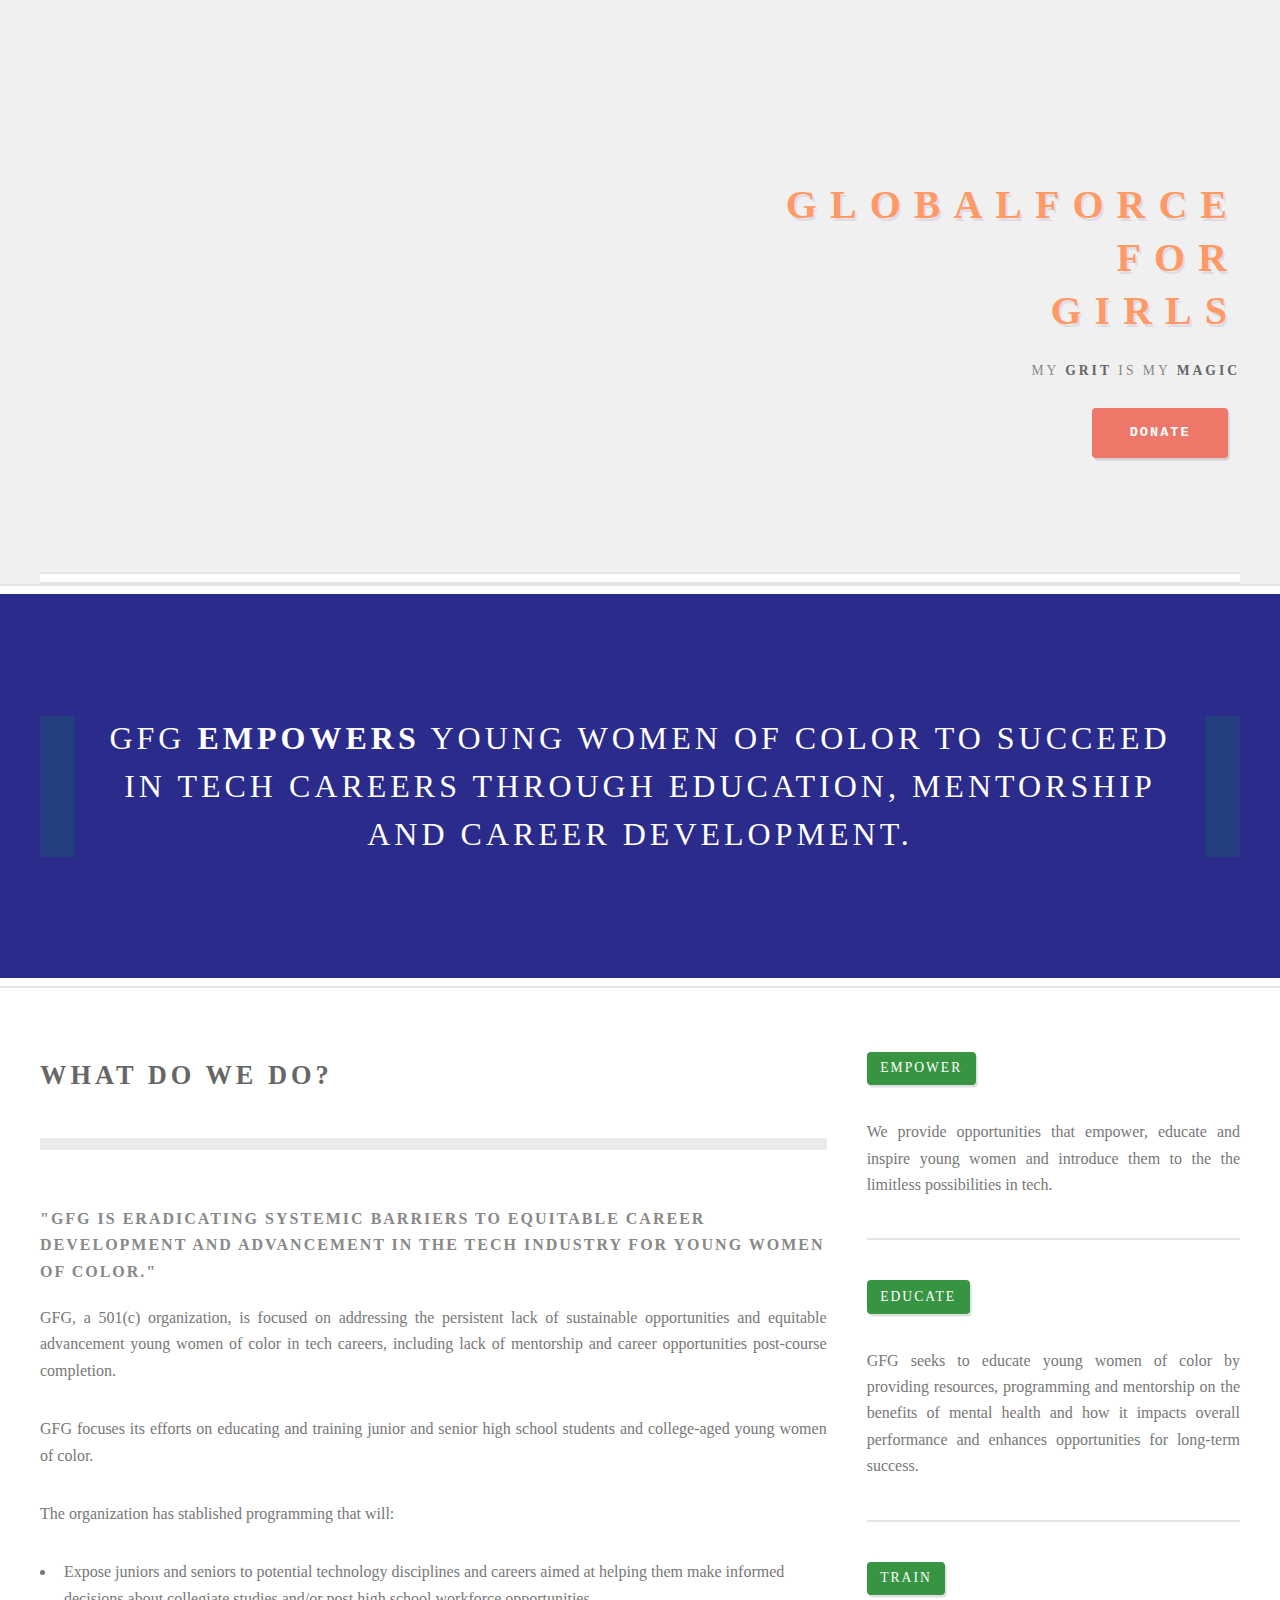
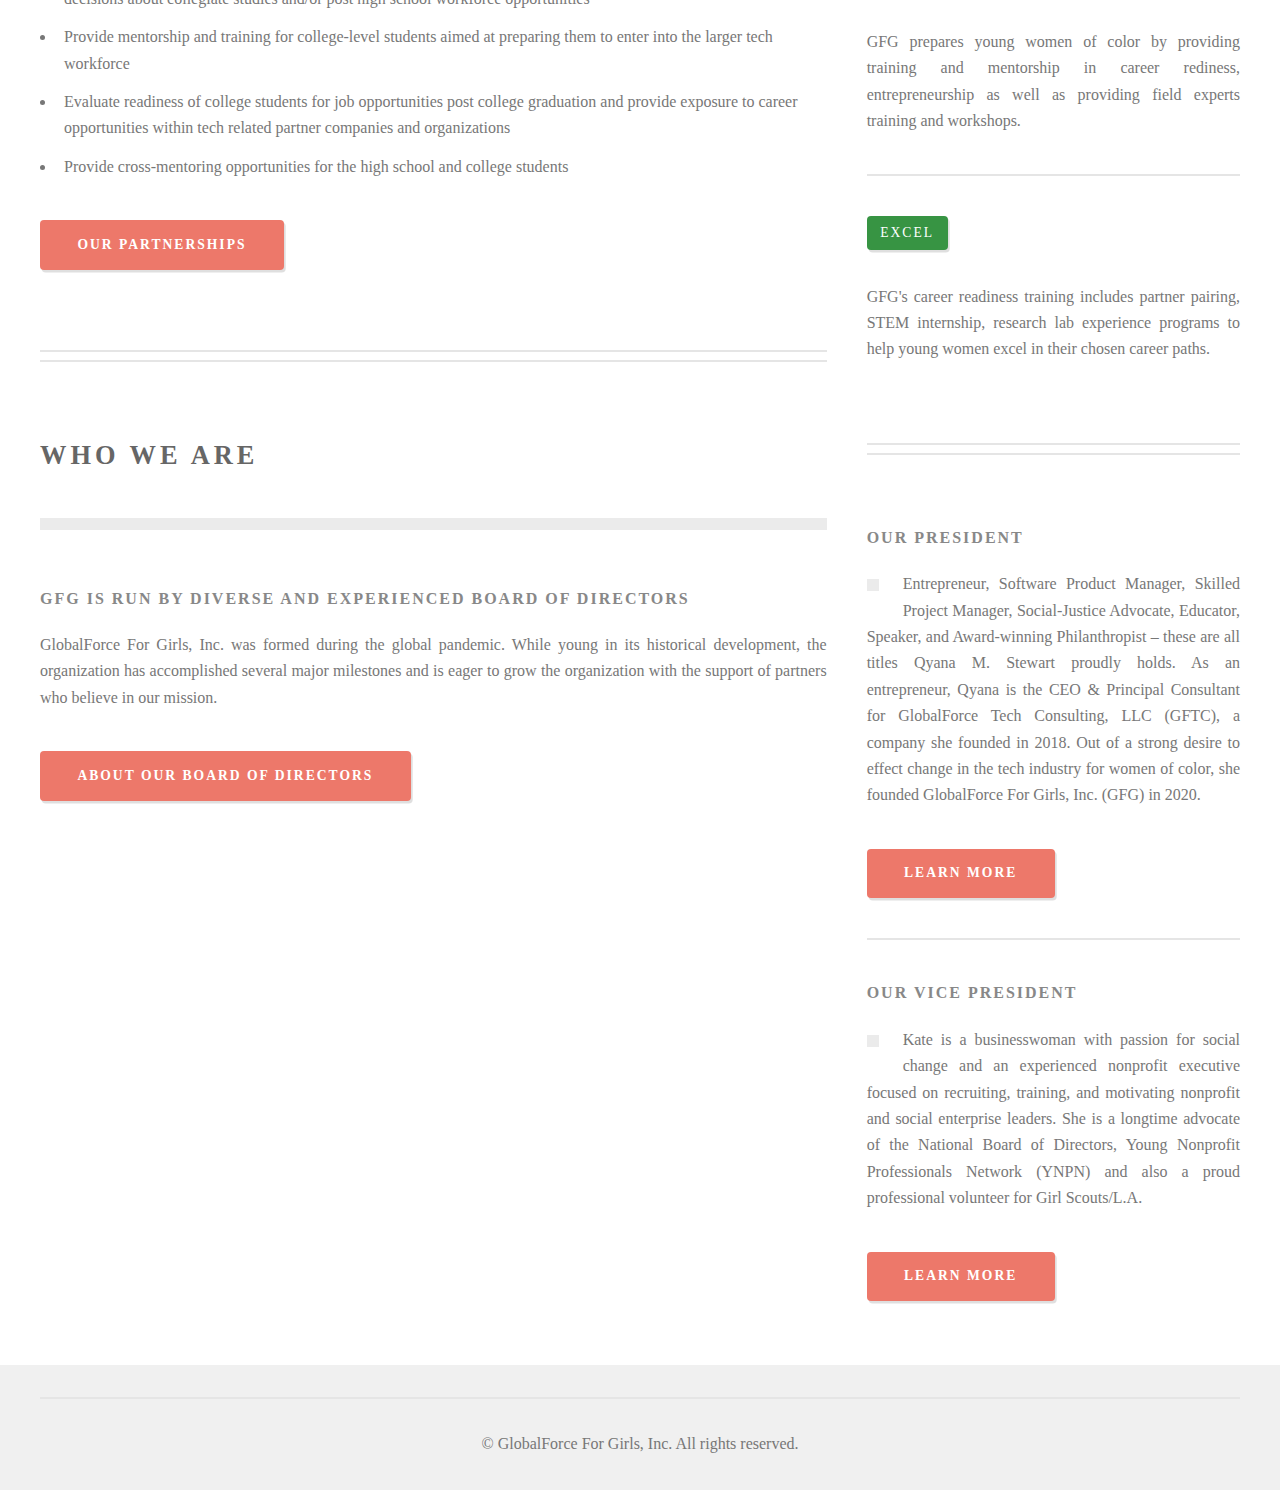
==== commit 2a9cff18: "Fixed List Bullet points" ====
--- a/index.html
+++ b/index.html
@@ -19,7 +19,11 @@
 						<!-- Logo -->
 							<h1 id="logo"><a href="index.html">GlobalForce<br> <br> For<br> <br>Girls</a></h1>
 							<p>My <strong>Grit</strong> is My <strong>Magic</strong></p>
-
+	  <ul style="list-style-type:none;">
+            <li></li>
+            <li style='padding: 12px'><a style= 'font-family: Monospace; display: inline-block' href='https://charity.gofundme.com/o/en/donate-widget/26496' class="button solid">Donate</a></li>
+          
+          <ul>
 					</div>
 				</section>
 
